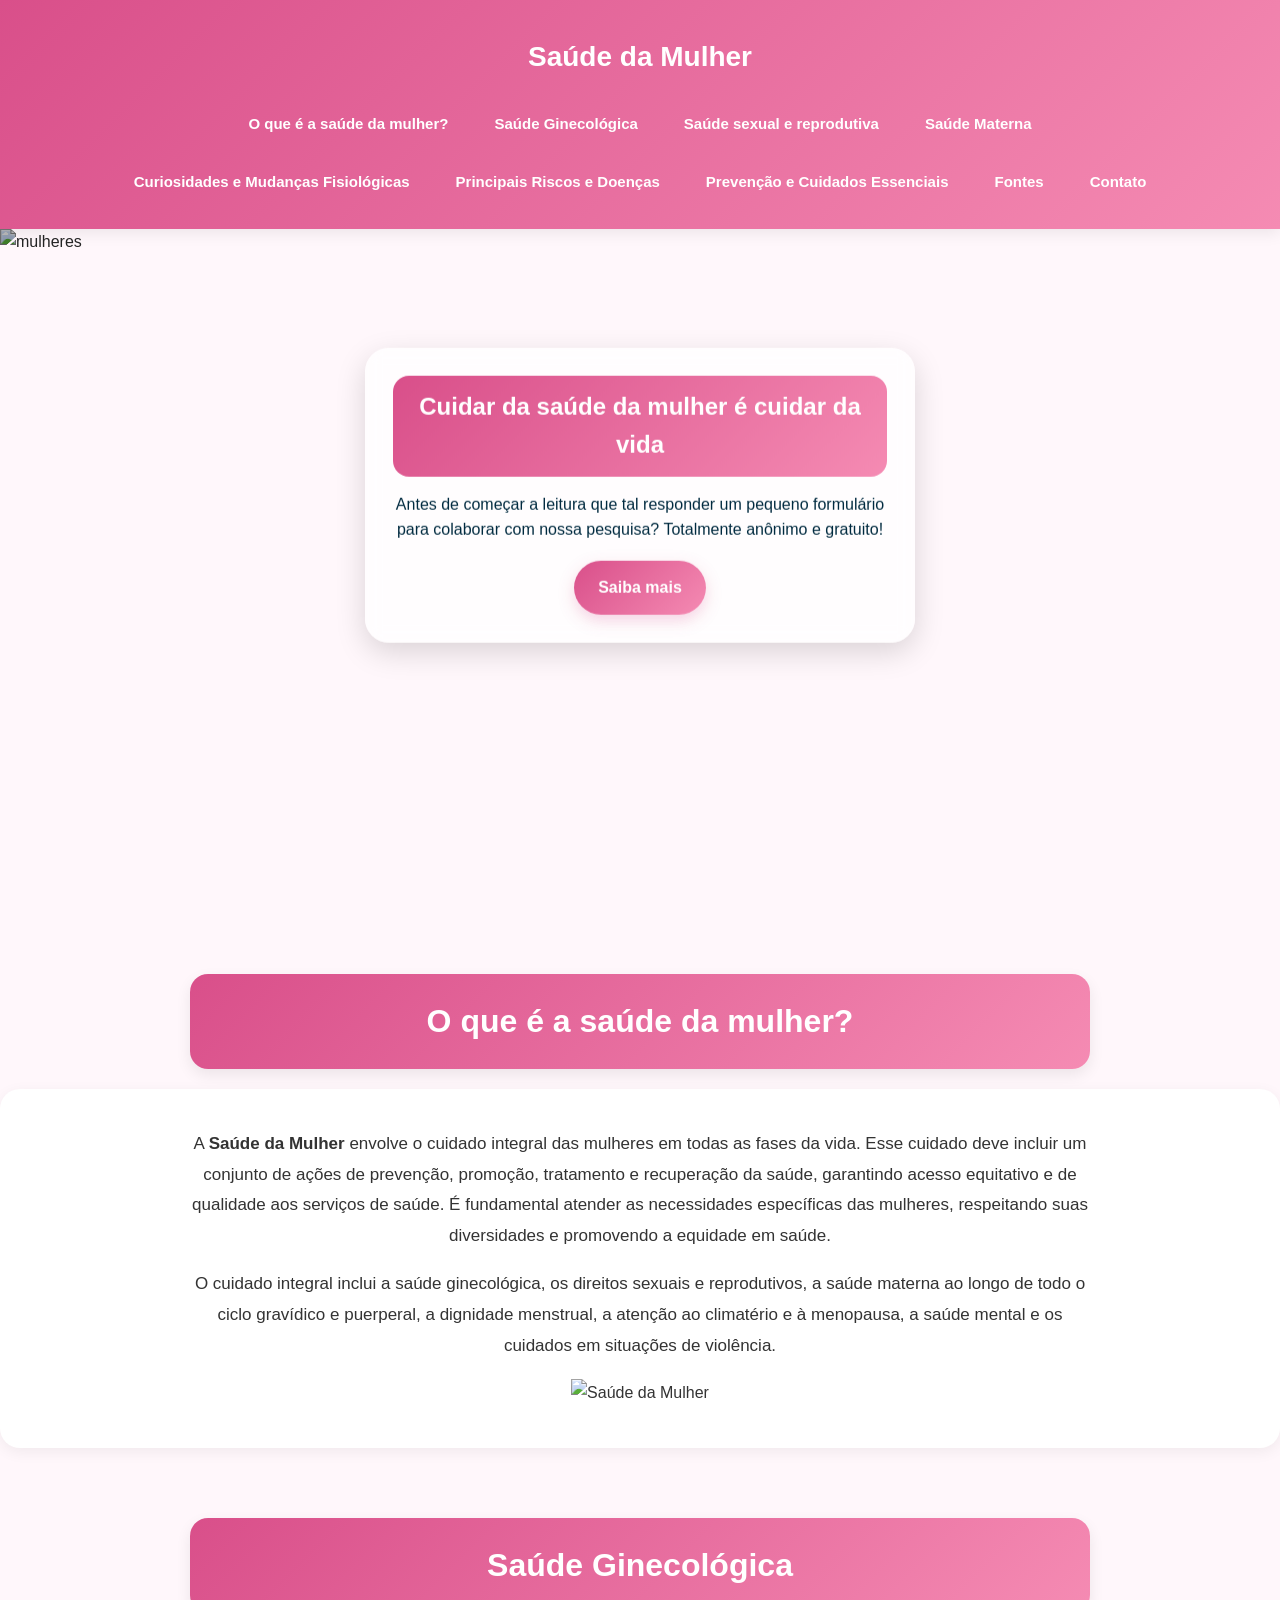
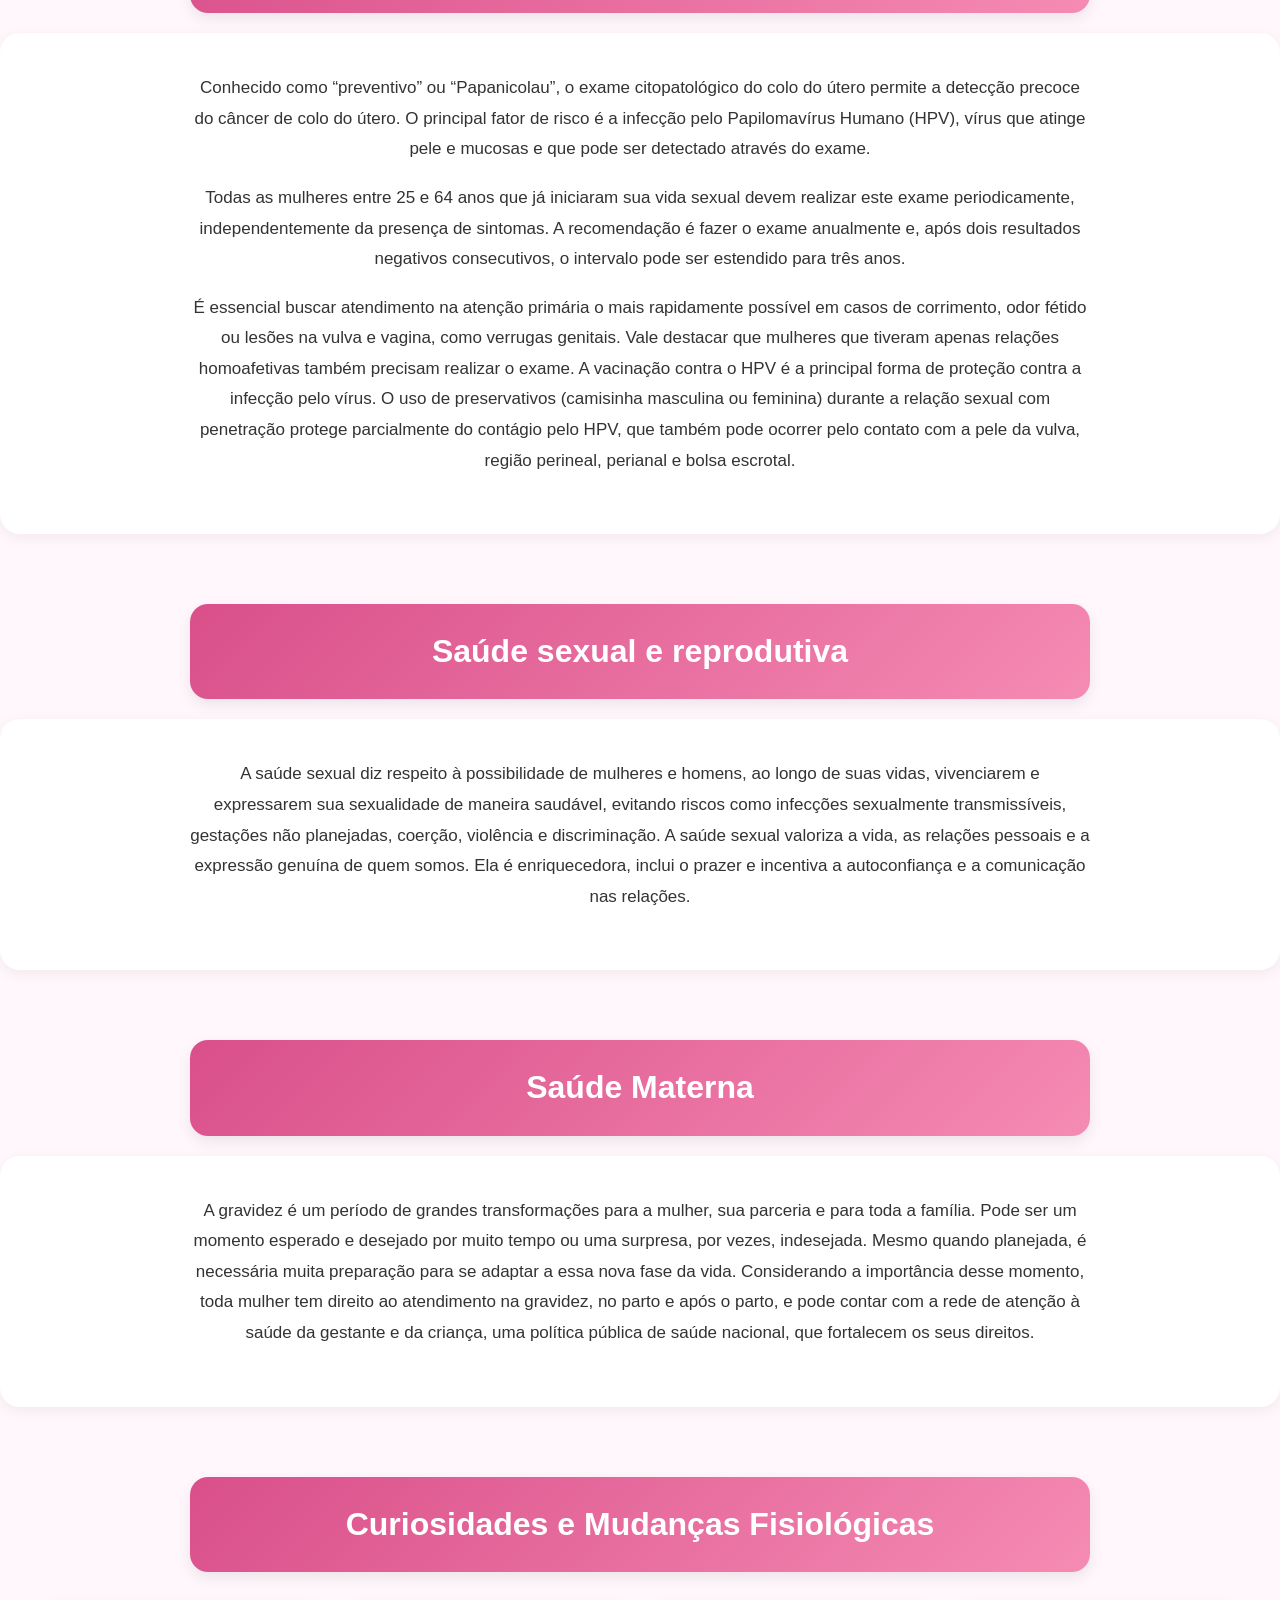
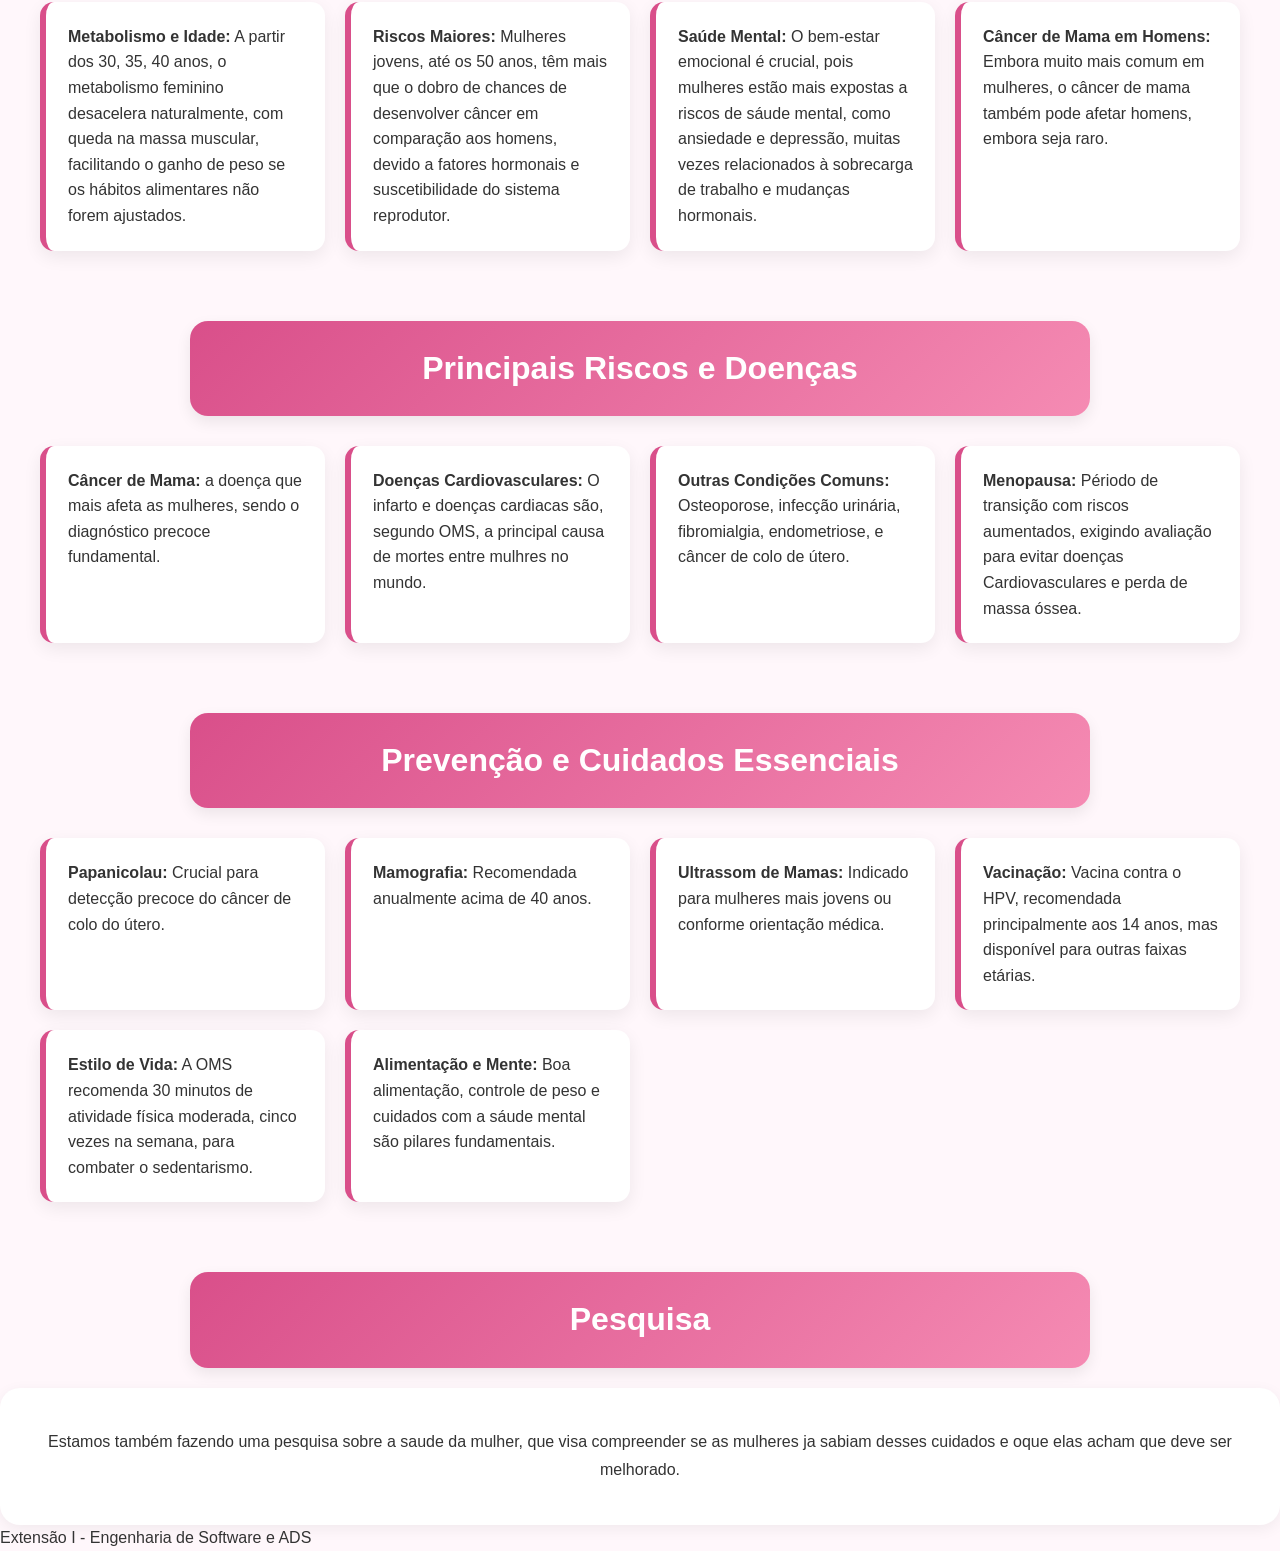
==== index.html @ 724e4d0d "Rodapé e Contatos Adicionado um rodapé para testes. Ajustado o Link correto para o github do Alisson" ====
<!DOCTYPE html>
<html>
<head>
    <meta charset="UTF-8">
    <meta name="viewport" content="width=device-width, initial-scale=1.0">
    <meta http-equiv="X_UA-Compatible" content="IE=edge">
    <meta name="keywords" content="saude da mulher, saude, site sobre saude da mulher, saude em geral">
    <meta name="description" content="Site sobre saúde da mulher">
    <link rel="stylesheet" href="styles.css">
    <title>Saúde da Mulher</title>
    
</head>
<body>
    <header>       
            <div class="container_menu_header">
                <h1>Saúde da Mulher</h1>

                <nav class="menu_header">
                    <a href="#isso">O que é a saúde da mulher?</a>
                    <a href="#saude_ginecologica">Saúde Ginecológica</a>
                    <a href="#saude_sexual">Saúde sexual e reprodutiva</a>
                    <a href="#saude_materna">Saúde Materna</a>
                    <a href="#curiosidades">Curiosidades e Mudanças Fisiológicas</a>
                    <a href="#riscos">Principais Riscos e Doenças</a>
                    <a href="#prevencao">Prevenção e Cuidados Essenciais</a>
                    <a href="https://www.gov.br/saude/pt-br/assuntos/saude-de-a-a-z/s/saude-da-mulher" target="_blank" >Fontes</a>
                    <a href="contatos_links/contatos.html" target="_blank" >Contato</a>
                </nav>
            </div>

    </header>
    <main>
        <section class="imagem_botao" id="inicio">
            <div class="container_imagem">
                    <img src="https://static.vecteezy.com/ti/vetor-gratis/p1/24180798-feliz-saudavel-mulheres-e-femea-oncologista-em-pe-posando-junto-sorridente-medico-com-pacientes-batida-cancer-cuidados-de-saude-conceito-ilustracao-vetor.jpg" alt="mulheres"></div>
                
            <div class="container_botao">
                <h2>Cuidar da saúde da mulher é cuidar da vida</h2>
                <p>Antes de começar a leitura que tal responder um pequeno formulário para colaborar com nossa pesquisa? Totalmente anônimo e gratuito!</p>
                <a href="https://forms.gle/W5iSoJ6fugMb9zCT7" class="btn">Saiba mais</a></div>            
        </section>

         <section id="isso">
            <h2 class="section-title">O que é a saúde da mulher?</h2>
            <div class="about">
                <p>A <strong>Saúde da Mulher</strong> envolve o cuidado integral das mulheres em todas as fases da vida. Esse cuidado deve incluir um conjunto de ações de prevenção, promoção, tratamento e recuperação da saúde, garantindo acesso equitativo e de qualidade aos serviços de saúde. É fundamental atender as necessidades específicas das mulheres, respeitando suas diversidades e promovendo a equidade em saúde.</p>
                <p>O cuidado integral inclui a saúde ginecológica, os direitos sexuais e reprodutivos, a saúde materna ao longo de todo o ciclo gravídico e puerperal, a dignidade menstrual, a atenção ao climatério e à menopausa, a saúde mental e os cuidados em situações de violência.</p>
                <img src="https://assets.melhorescola.com.br/20241203153042475.jpg" alt="Saúde da Mulher">
            </div>
        </section>

        <section id="saude_ginecologica">
            <h2 class="section-title">Saúde Ginecológica</h2>
            <div class="about">
                <p>Conhecido como “preventivo” ou “Papanicolau”, o exame citopatológico do colo do útero permite a detecção precoce do câncer de colo do útero. O principal fator de risco é a infecção pelo Papilomavírus Humano (HPV), vírus que atinge pele e mucosas e que pode ser detectado através do exame.</p>
                <p>Todas as mulheres entre 25 e 64 anos que já iniciaram sua vida sexual devem realizar este exame periodicamente, independentemente da presença de sintomas. A recomendação é fazer o exame anualmente e, após dois resultados negativos consecutivos, o intervalo pode ser estendido para três anos.</p>
                <p>É essencial buscar atendimento na atenção primária o mais rapidamente possível em casos de corrimento, odor fétido ou lesões na vulva e vagina, como verrugas genitais. Vale destacar que mulheres que tiveram apenas relações homoafetivas também precisam realizar o exame. A vacinação contra o HPV é a principal forma de proteção contra a infecção pelo vírus. O uso de preservativos (camisinha masculina ou feminina) durante a relação sexual com penetração protege parcialmente do contágio pelo HPV, que também pode ocorrer pelo contato com a pele da vulva, região perineal, perianal e bolsa escrotal.</p>
            </div>
        </section>
            
        <section id="saude_sexual">
            <h2 class="section-title">Saúde sexual e reprodutiva</h2>
            <div class="about">
                <p>A saúde sexual diz respeito à possibilidade de mulheres e homens, ao longo de suas vidas,
                vivenciarem e expressarem sua sexualidade de maneira saudável, evitando riscos como infecções sexualmente transmissíveis, gestações não planejadas, coerção, violência e discriminação.
                A saúde sexual valoriza a vida, as relações pessoais e a expressão genuína de quem somos. Ela é enriquecedora, inclui o prazer e incentiva a autoconfiança e a comunicação nas relações.</p>
            </div>
        </section>

        <section id="saude_materna">
            <h2 class="section-title">Saúde Materna</h2>
            <div class="about">
                <p>A gravidez é um período de grandes transformações para a mulher, sua parceria e para toda a família. Pode ser um momento esperado e desejado por muito tempo ou uma surpresa,
                por vezes, indesejada. Mesmo quando planejada, é necessária muita preparação para se adaptar a essa nova fase da vida.
                Considerando a importância desse momento, toda mulher tem direito ao atendimento na gravidez, no parto e após o parto, e pode contar com a rede de atenção à saúde da gestante e da criança,
                uma política pública de saúde nacional, que fortalecem os seus direitos.</p>
            </div>
        </section>

        <section id="curiosidades">
            <h2 class="section-title">Curiosidades e Mudanças Fisiológicas</h2>
            <div class="tips-list">
                <div class="tip"><strong>Metabolismo e Idade:</strong> A partir dos 30, 35, 40 anos, o metabolismo feminino desacelera naturalmente, com queda na massa muscular, facilitando o ganho de peso se os hábitos alimentares não forem ajustados.</div>
                <div class="tip"><strong>Riscos Maiores:</strong> Mulheres jovens, até os 50 anos, têm mais que o dobro de chances de desenvolver câncer em comparação aos homens, devido a fatores hormonais e suscetibilidade do sistema reprodutor.</div>
                <div class="tip"><strong>Saúde Mental:</strong> O bem-estar emocional é crucial, pois mulheres estão mais expostas a riscos de sáude mental, como ansiedade e depressão, muitas vezes relacionados à sobrecarga de trabalho e mudanças hormonais.</div>
                <div class="tip"><strong>Câncer de Mama em Homens:</strong> Embora muito mais comum em mulheres, o câncer de mama também pode afetar homens, embora seja raro.</div>
            </div>
        </section>

        <section id="riscos">
            <h2 class="section-title">Principais Riscos e Doenças</h2>
            <div class="tips-list">
                <div class="tip"><strong>Câncer de Mama:</strong> a doença que mais afeta as mulheres, sendo o diagnóstico precoce fundamental.</div>
                <div class="tip"><strong>Doenças Cardiovasculares:</strong> O infarto e doenças cardiacas são, segundo  OMS, a principal causa de mortes entre mulhres no mundo.</div>
                <div class="tip"><strong>Outras Condições Comuns:</strong> Osteoporose, infecção urinária, fibromialgia, endometriose, e câncer de colo de útero.</div>
                <div class="tip"><strong>Menopausa:</strong> Périodo de transição com riscos aumentados, exigindo avaliação para evitar doenças Cardiovasculares e perda de massa óssea.</div>
            </div>
        </section>
        
            <section id="prevencao">
            <h2 class="section-title">Prevenção e Cuidados Essenciais</h2>
            <div class="tips-list">
                <div class="tip"><strong>Papanicolau:</strong> Crucial para detecção precoce do câncer de colo do útero.</div>
                <div class="tip"><strong>Mamografia:</strong> Recomendada anualmente acima de 40 anos.</div>
                <div class="tip"><strong>Ultrassom de Mamas:</strong> Indicado para mulheres mais jovens ou conforme orientação médica.</div>
                <div class="tip"><strong>Vacinação:</strong> Vacina contra o HPV, recomendada principalmente aos 14 anos, mas disponível para outras faixas etárias.</div>
                <div class="tip"><strong>Estilo de Vida:</strong> A OMS recomenda 30 minutos de atividade física moderada, cinco vezes na semana, para combater o sedentarismo.</div>
                <div class="tip"><strong>Alimentação e Mente:</strong> Boa alimentação, controle de peso e cuidados com a sáude mental são pilares fundamentais.</div>
            </div>
        </section>

        <section id="pesquisa">
            <h2 class="section-title">Pesquisa</h2>
            <div class="about">
                Estamos também fazendo uma pesquisa sobre a saude da mulher, que visa compreender se as mulheres ja sabiam desses cuidados e oque elas acham que deve ser melhorado. 
                
            </div>
        </section>
    
    </main>

    <footer>
        Extensão I - Engenharia de Software e ADS
    </footer>
</body>
</html>
---- styles.css ----
*{
  margin: 0;
  padding: 0;
  box-sizing: border-box;
}

body{
  font-family: Arial, Helvetica, sans-serif;
  background: #fff7fb;
  color: #333;
  line-height: 1.6;
}

.container_menu_header{
  background: linear-gradient(135deg, #d94f8a, #f58bb3);
  display: flex;
  flex-direction: column;
  align-items: center;
  justify-content: center;
  padding: 25px 20px;
  box-shadow: 0 4px 15px rgba(0,0,0,0.08);
  position: sticky;
  top: 0;
  z-index: 1000;
}

h1{
  color: white;
  font-size: 32px;
  text-align: center;
  margin-bottom: 12px;
}

.menu_header{
  display: flex;
  flex-wrap: wrap;
  justify-content: center;
  gap: 14px;
  max-width: 1100px;
}

.menu_header a{
  text-decoration: none;
  color: white;
  font-size: 15px;
  font-weight: bold;
  padding: 10px 16px;
  border-radius: 25px;
  transition: 0.3s ease;
}

.menu_header a:hover{
  background: rgba(255,255,255,0.18);
  transform: translateY(-2px);
}

.container_imagem{
  position: relative;
  overflow: hidden;
}

.container_imagem img{
  width: 100%;
  height: 75vh;
  object-fit: cover;
  display: block;
  filter: brightness(0.72);
}

.container_botao{
  position: absolute;
  top: 55%;
  left: 50%;
  transform: translate(-50%, -50%);
  text-align: center;
  background: rgba(255, 255, 255, 0.78);
  backdrop-filter: blur(8px);
  color: #002a3f;
  padding: 28px;
  border-radius: 24px;
  width: 85%;
  max-width: 550px;
  box-shadow: 0 10px 30px rgba(0,0,0,0.15);
}


.container_botao h2{
  background: linear-gradient(135deg, #d94f8a, #f58bb3);
  color: white;
  border-radius: 16px;
  padding: 12px;
  margin-bottom: 15px;
  font-size: 24px;
}

.container_botao p{
  font-size: 16px;
  line-height: 1.6;
}

.btn{
  display: inline-block;
  padding: 14px 24px;
  background: linear-gradient(135deg, #d94f8a, #f58bb3);
  color: white;
  text-decoration: none;
  font-weight: bold;
  border-radius: 30px;
  margin-top: 18px;
  transition: 0.3s ease;
  box-shadow: 0 6px 16px rgba(217, 79, 138, 0.25);
}

.btn:hover{
  transform: translateY(-3px) scale(1.03);
}

.section-title{
  background: linear-gradient(135deg, #d94f8a, #f58bb3);
  color: white;
  text-align: center;
  font-size: 2rem;
  padding: 22px;
  margin: 70px auto 0;
  border-radius: 18px;
  max-width: 900px;
  box-shadow: 0 6px 15px rgba(0,0,0,0.08);
}

.about{
  background-color: white;
  padding: 40px 25px;
  border-radius: 20px;
  text-align: center;
  margin-top: 20px;
  box-shadow: 0 4px 15px rgba(0,0,0,0.06);
  line-height: 1.8;
}

.about p{
  max-width: 900px;
  margin: 0 auto 18px;
  font-size: 17px;
}



.tips-list{
  display: grid;
  grid-template-columns: repeat(auto-fit, minmax(260px, 1fr));
  gap: 20px;
  max-width: 1200px;
  margin: 30px auto 0;
}

.tip{
  background-color: white;
  padding: 22px;
  border-left: 6px solid #d94f8a;
  border-radius: 14px;
  box-shadow: 0 6px 18px rgba(0, 0, 0, 0.07);
  transition: 0.3s ease;
}

.tip:hover{
  transform: translateY(-4px);
}


h1{
  color: white;
  font-size: 28px;
  padding: 10px;
  margin-top: 0;
  text-align: center;
}



@media (max-width: 768px){
  h1{
    font-size: 24px;
  }

  .container_menu_header{
    height: 38vh;
  }

  .menu_header{
    gap: 8px;
  }

  .menu_header a{
    font-size: 13px;
    padding: 8px 12px;
  }

  .container_imagem img{
    height: 60vh;
  }

  .container_botao{
    width: 92%;
    padding: 18px;
    top: 56%;
  }

  .container_botao h2{
    font-size: 18px;
  }

  .container_botao p{
    font-size: 14px;
  }

  .btn{
    font-size: 14px;
    padding: 12px 18px;
  }

  .section-title{
    font-size: 1.4rem;
    padding: 16px;
    margin-top: 50px;
  }

  .about{
    padding: 25px 15px;
  }

  .about p{
    font-size: 15px;
  }

}
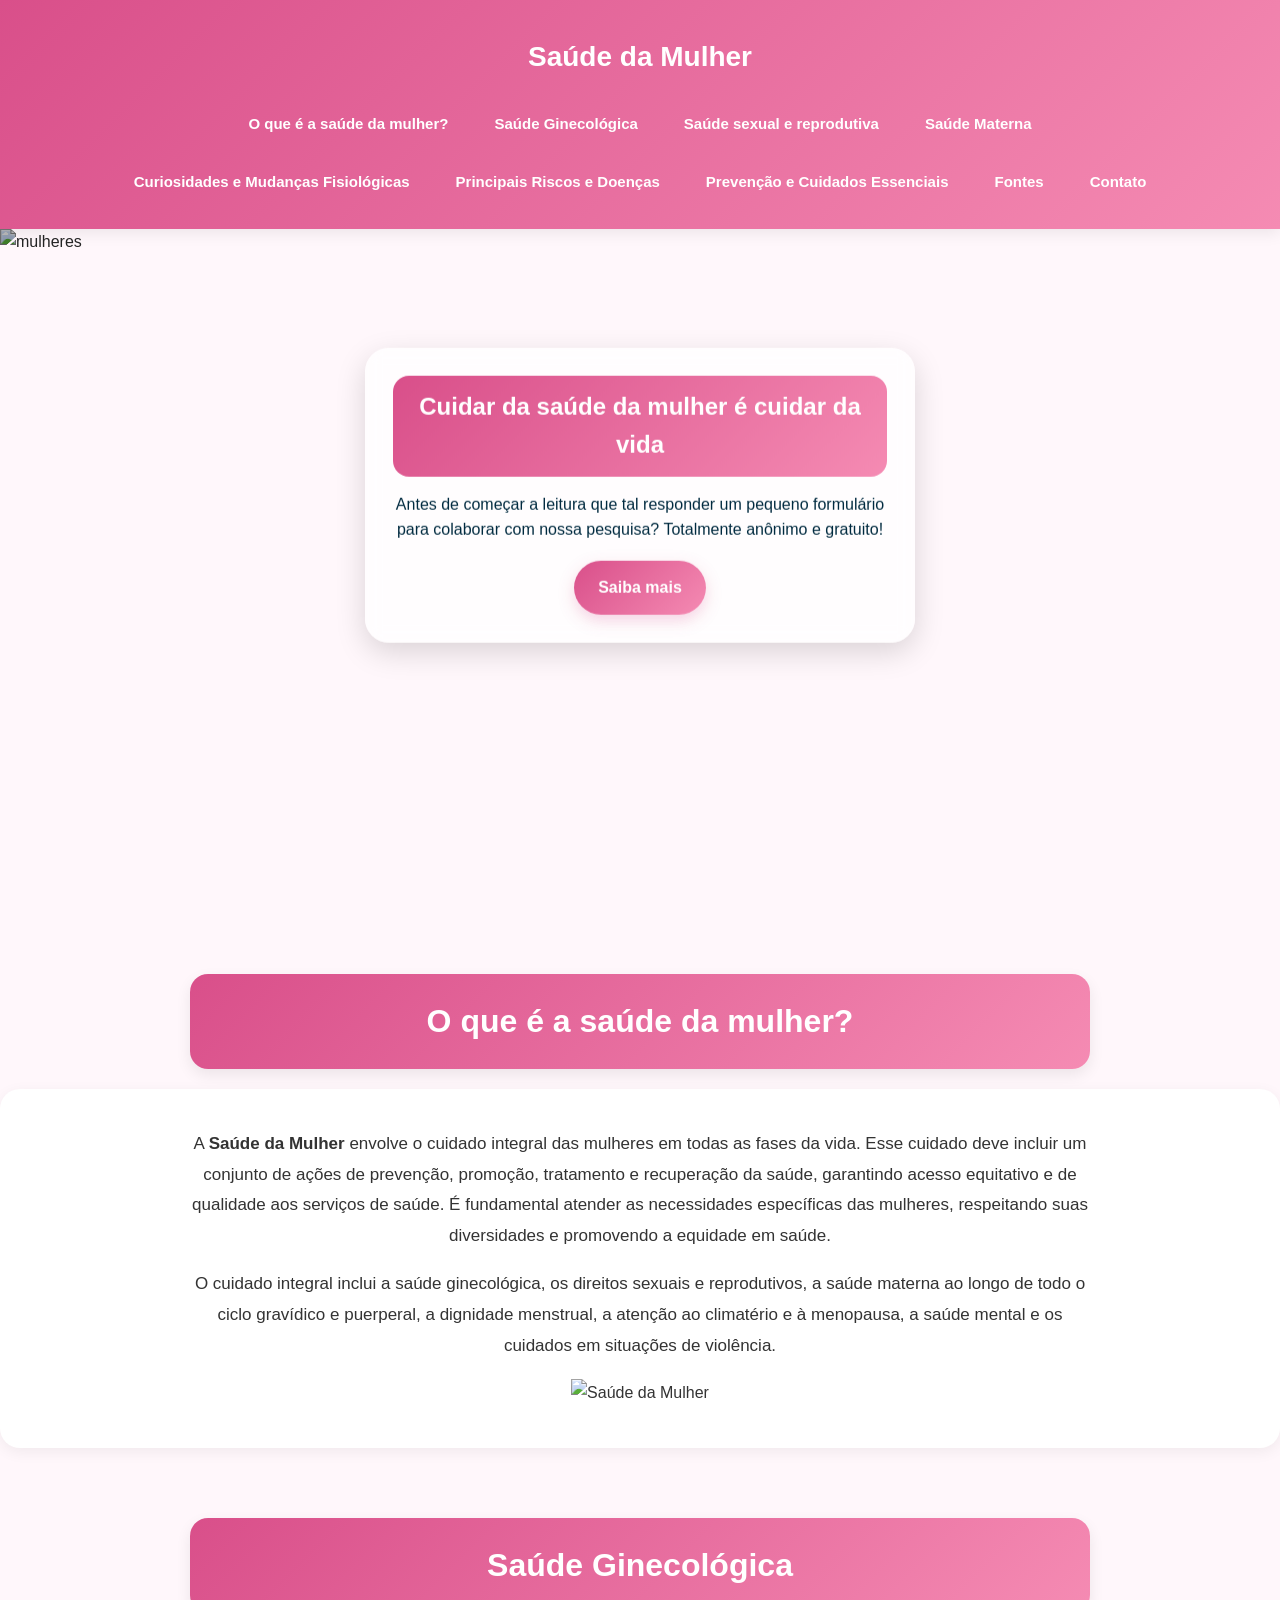
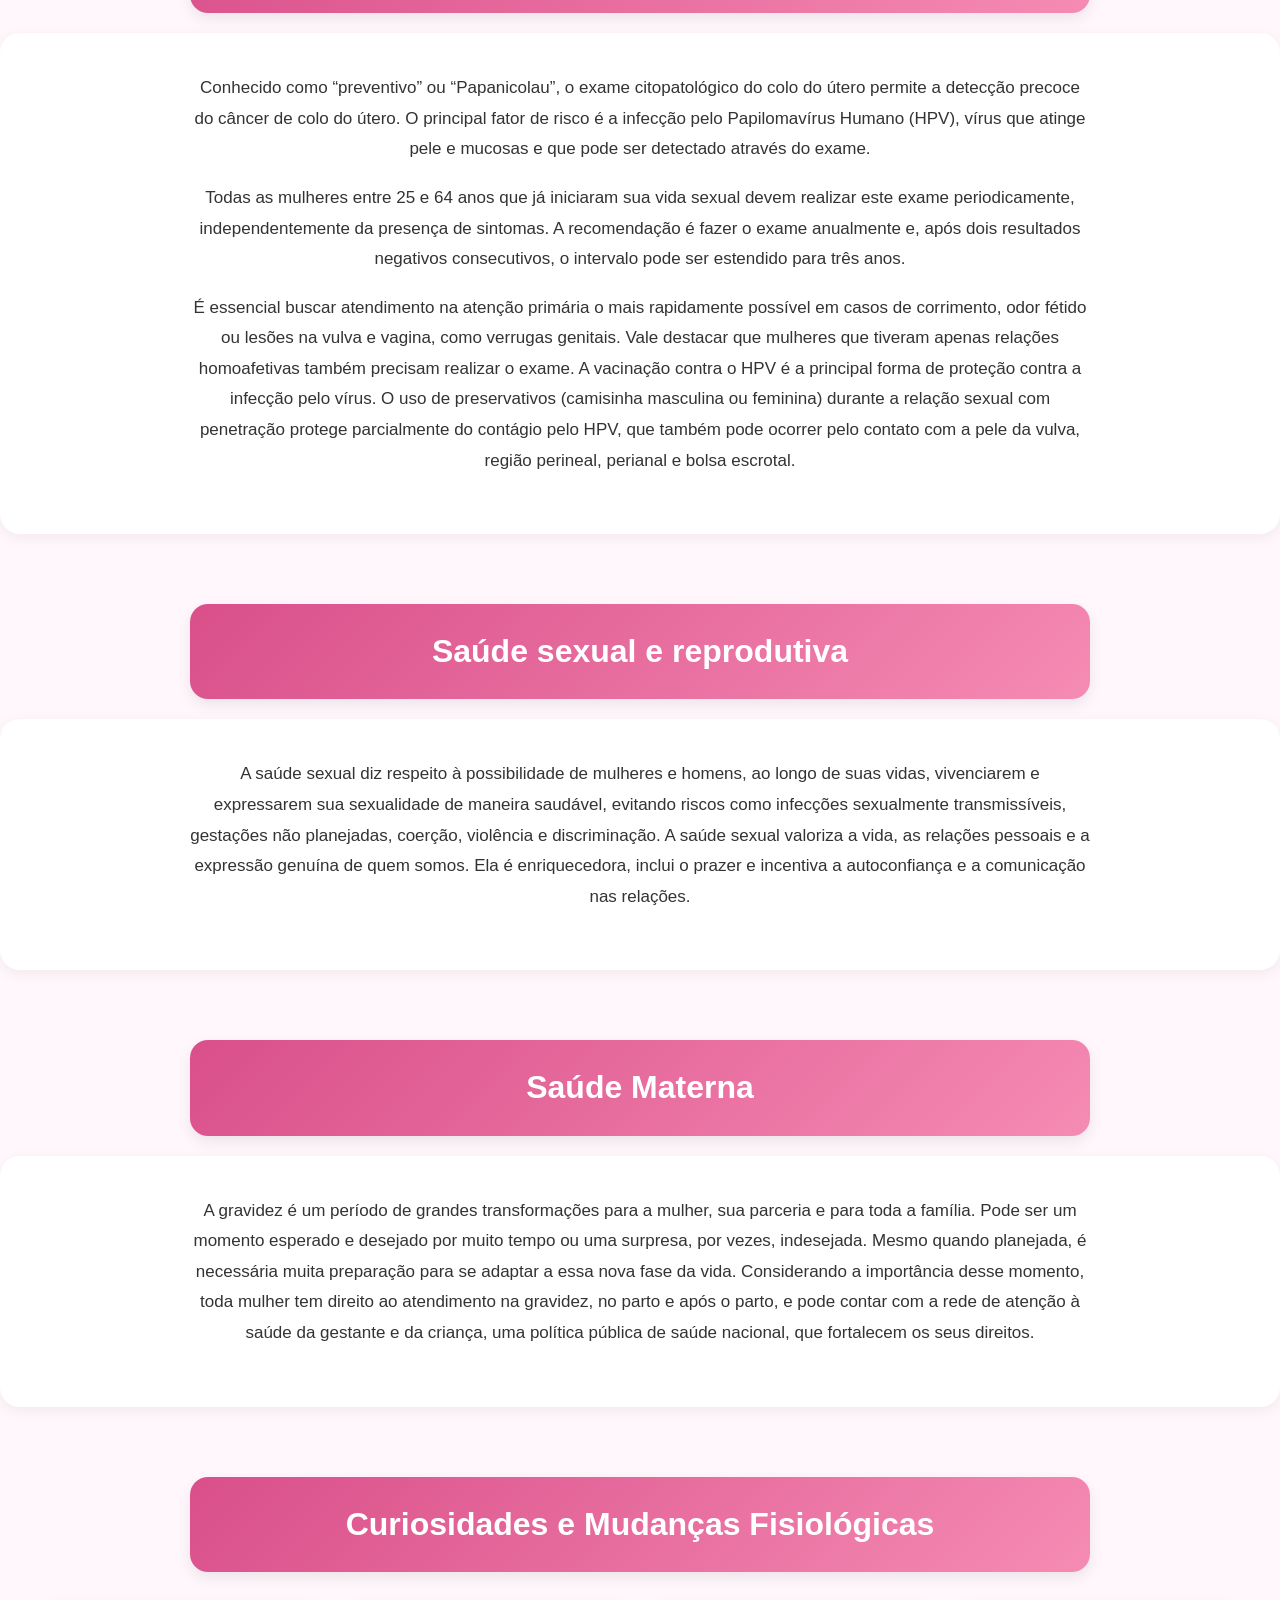
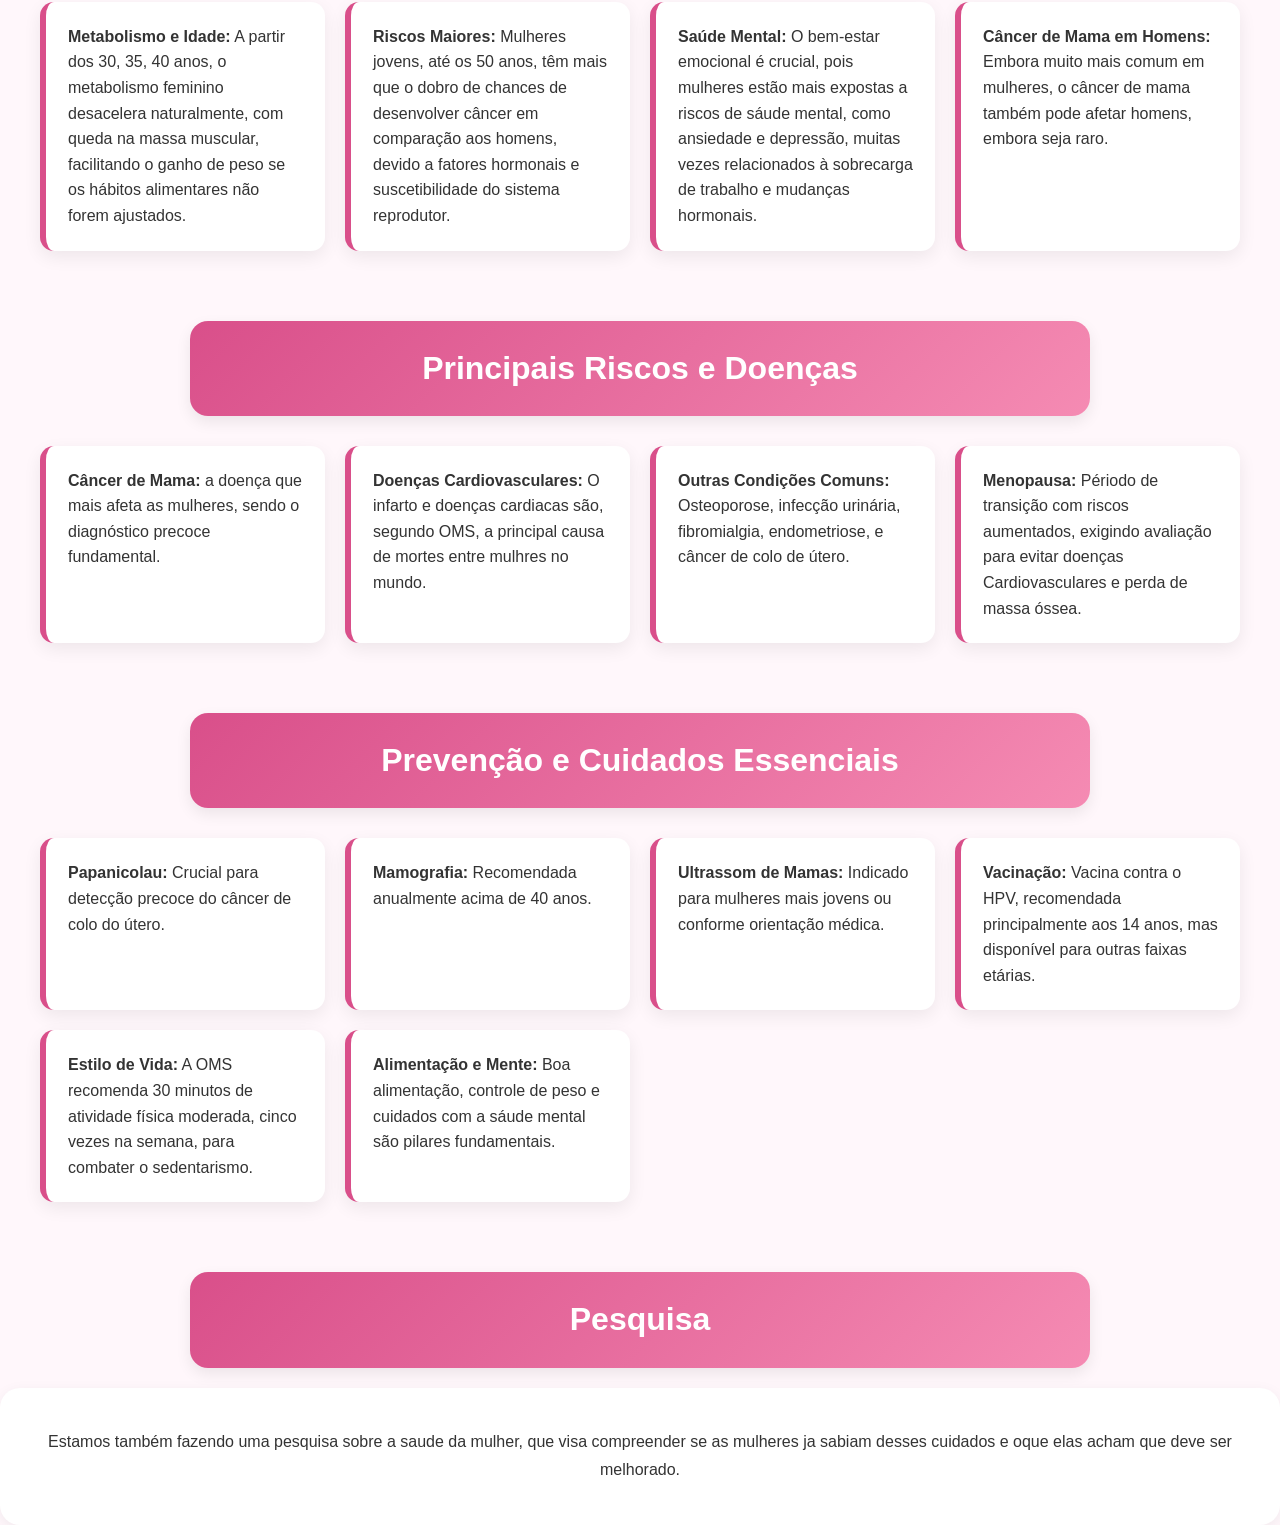
==== commit 48ec245a: "Merge branch 'feature-1.1.1.1' of https://github.com/guilherme100608-arch/Site-saude-da-mulher into " ====
--- a/index.html
+++ b/index.html
@@ -96,7 +96,7 @@
                 <div class="tip"><strong>Menopausa:</strong> Périodo de transição com riscos aumentados, exigindo avaliação para evitar doenças Cardiovasculares e perda de massa óssea.</div>
             </div>
         </section>
-        
+
             <section id="prevencao">
             <h2 class="section-title">Prevenção e Cuidados Essenciais</h2>
             <div class="tips-list">
@@ -120,7 +120,7 @@
     </main>
 
     <footer>
-        Extensão I - Engenharia de Software e ADS
+
     </footer>
 </body>
 </html>
--- a/styles.css
+++ b/styles.css
@@ -183,7 +183,8 @@
   }
 
   .container_menu_header{
-    height: 38vh;
+    padding: 20px 12px;
+    height: auto;
   }
 
   .menu_header{
@@ -194,7 +195,6 @@
     font-size: 13px;
     padding: 8px 12px;
   }
-
   .container_imagem img{
     height: 60vh;
   }
@@ -202,7 +202,7 @@
   .container_botao{
     width: 92%;
     padding: 18px;
-    top: 56%;
+    top: 60%;
   }
 
   .container_botao h2{
@@ -232,6 +232,9 @@
     font-size: 15px;
   }
 
-}
-
-
+  .about img{
+    height: 28vh;
+  }
+}
+
+
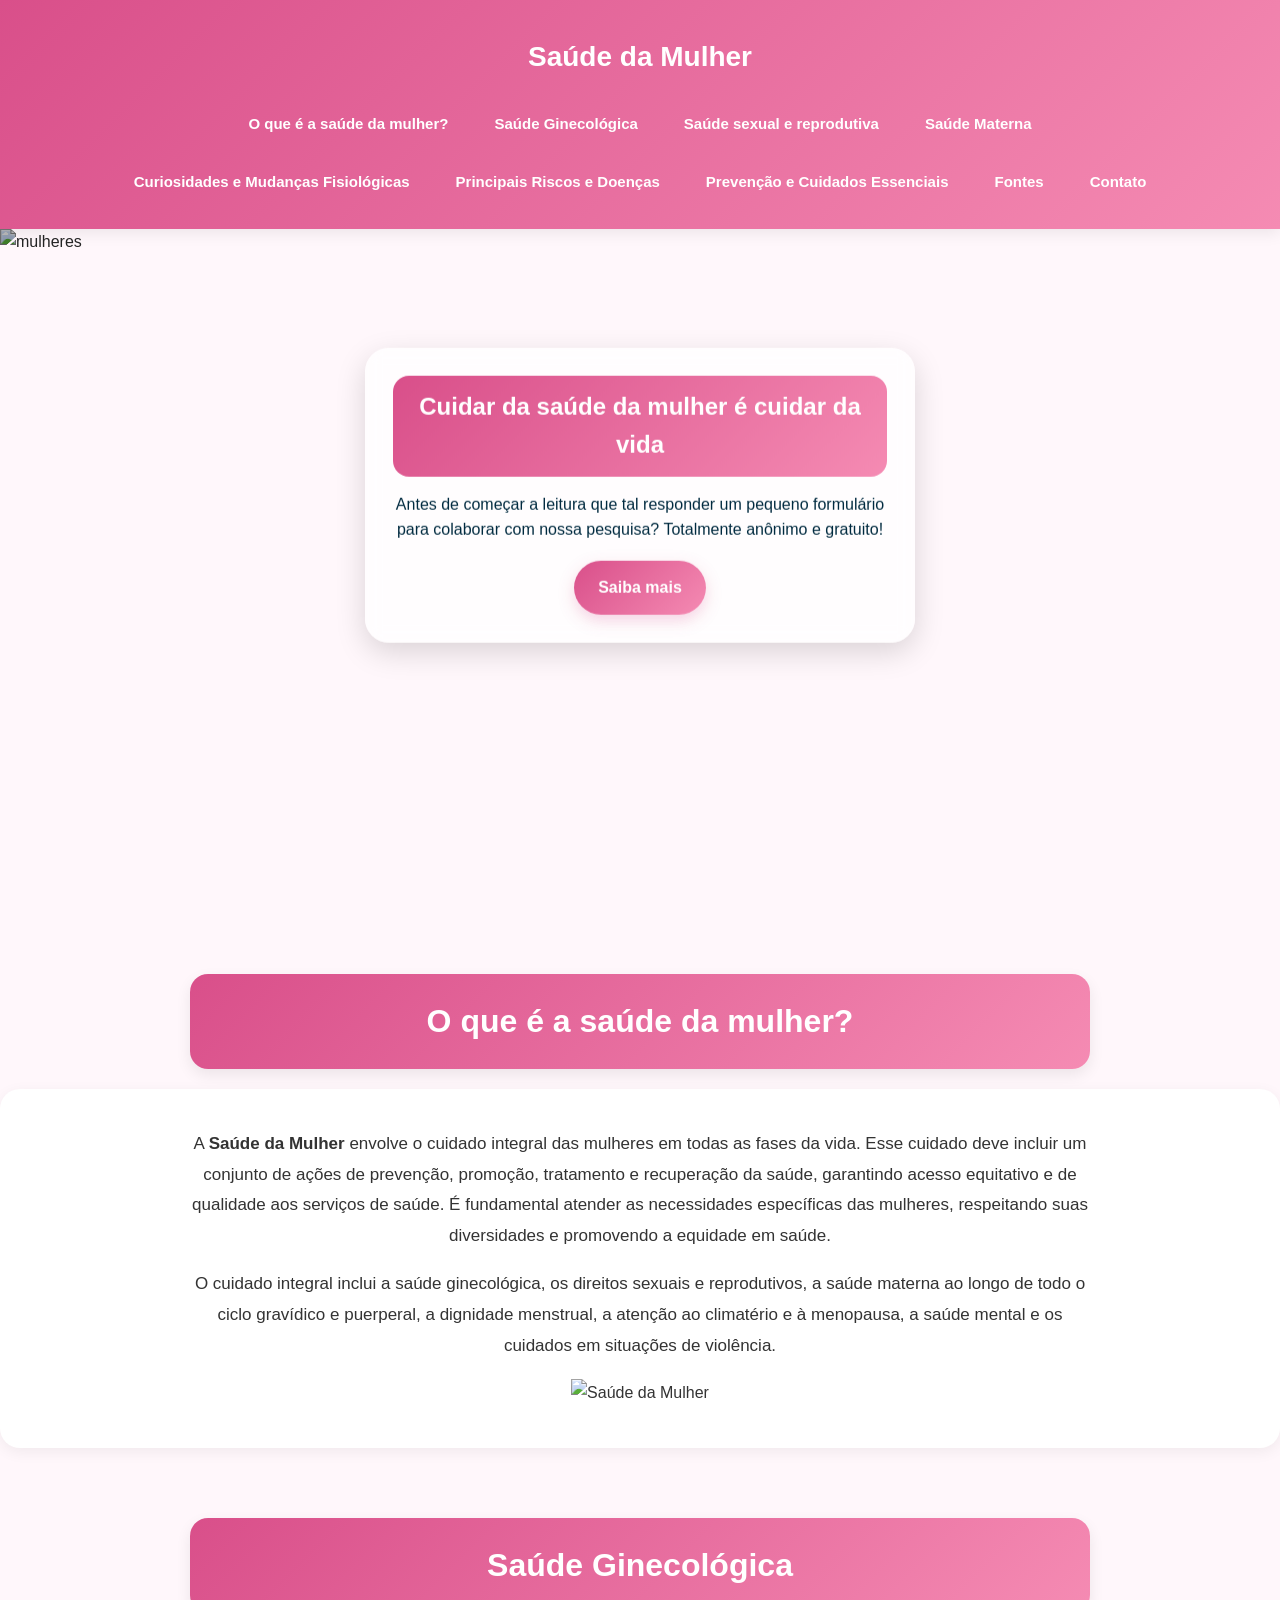
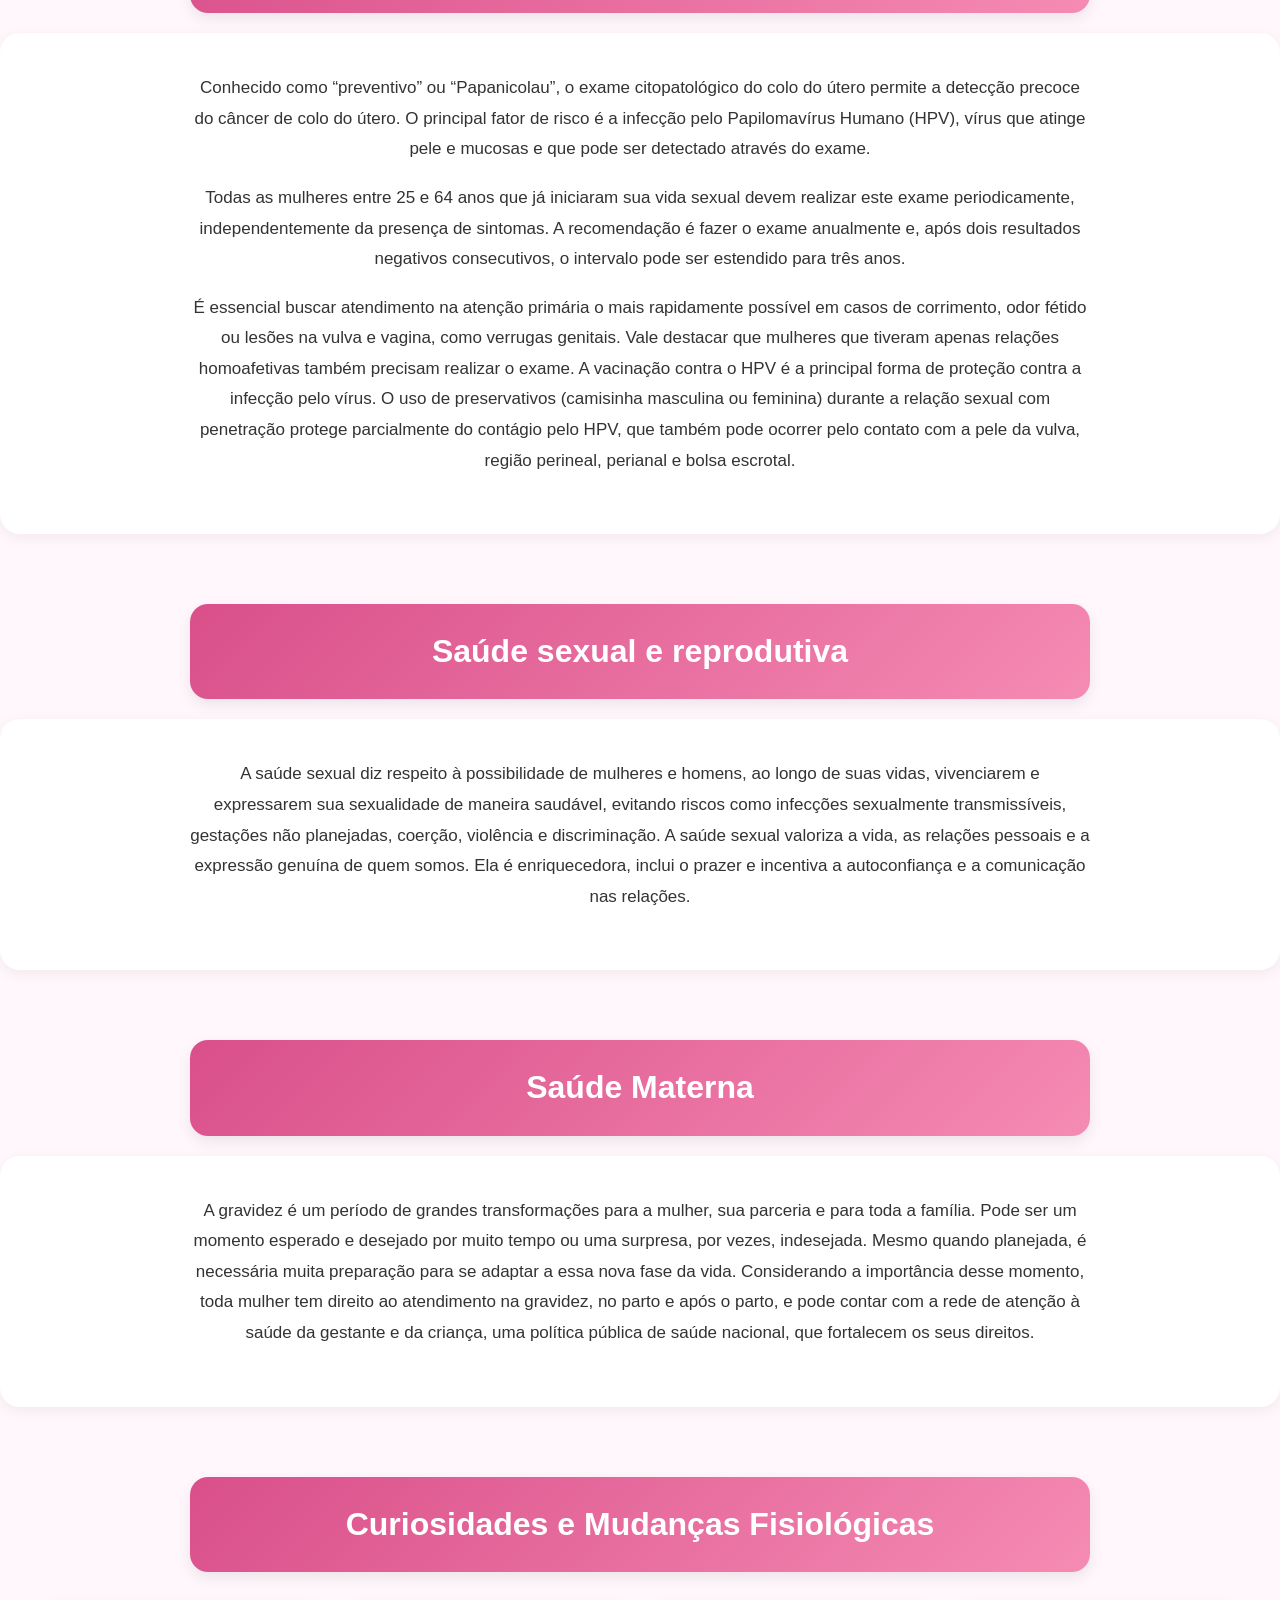
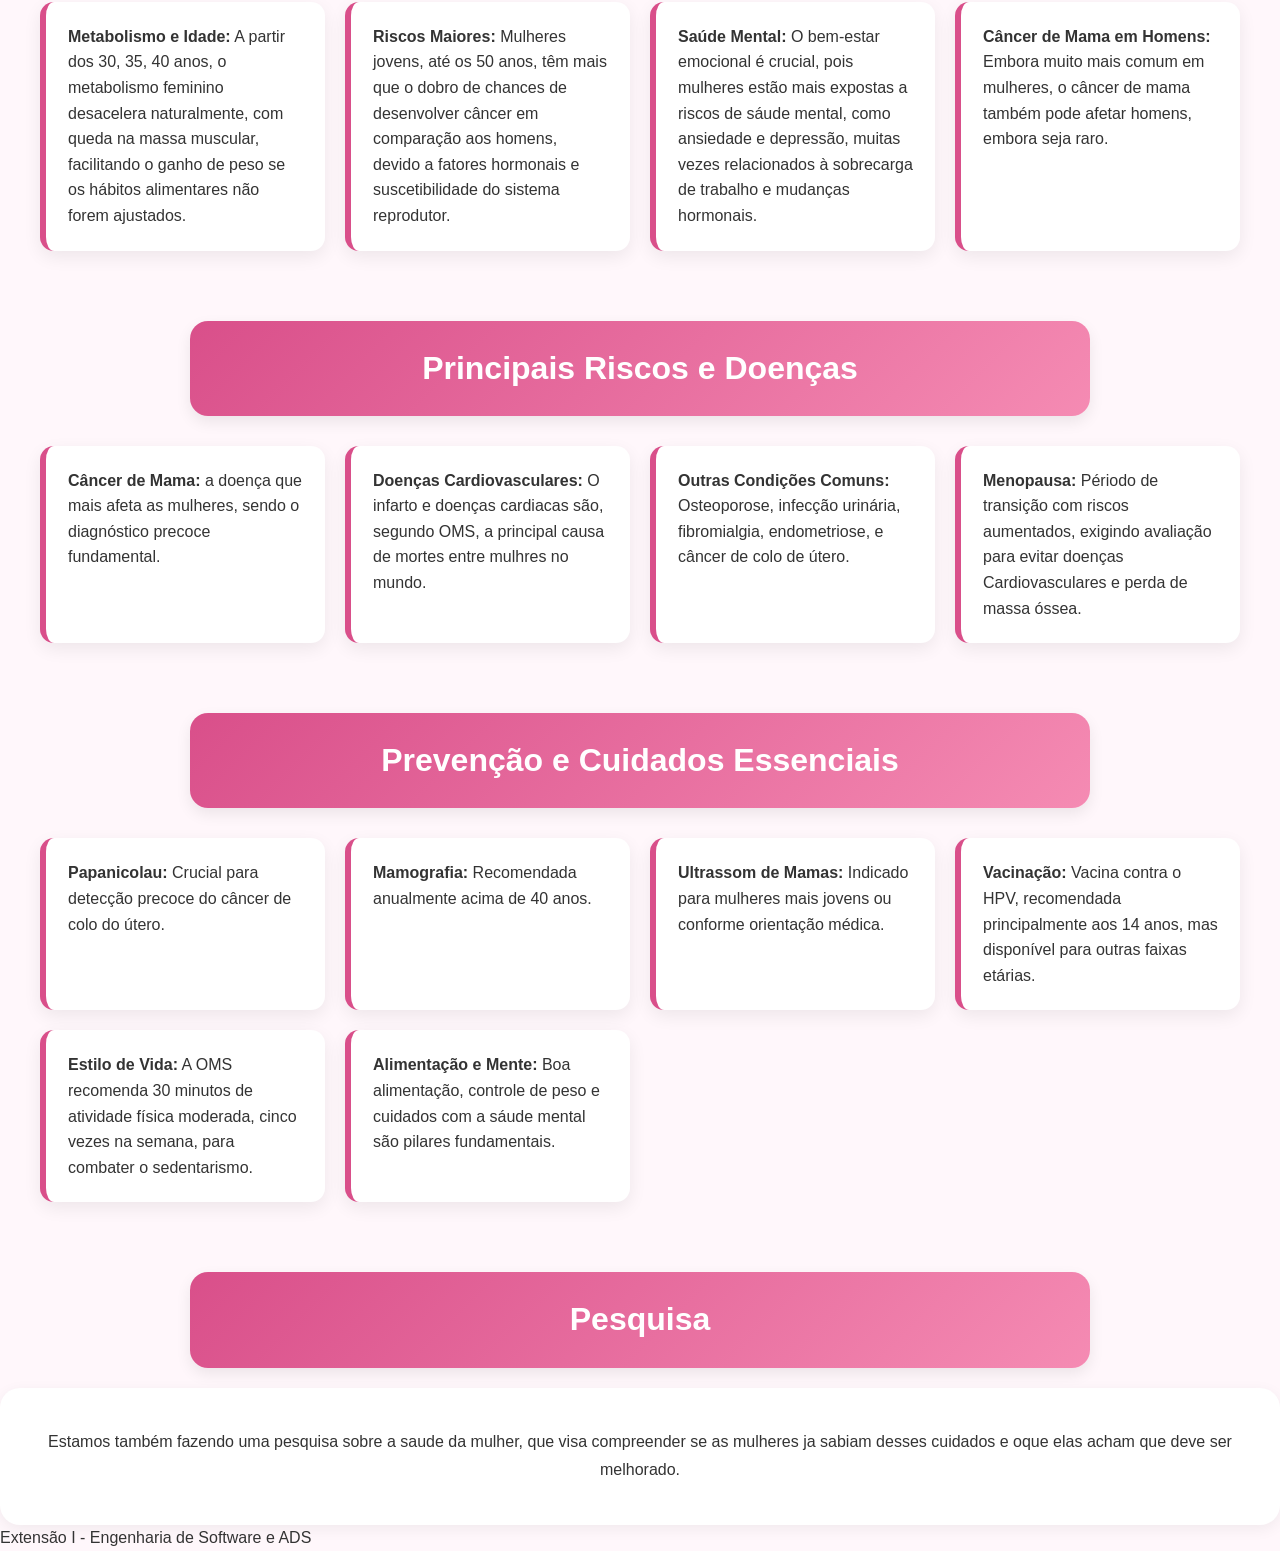
==== commit 94c7c412: "Adicionado ícone ao site Adicionado um ícone, alteração feita em index.html em head" ====
--- a/index.html
+++ b/index.html
@@ -7,6 +7,7 @@
     <meta name="keywords" content="saude da mulher, saude, site sobre saude da mulher, saude em geral">
     <meta name="description" content="Site sobre saúde da mulher">
     <link rel="stylesheet" href="styles.css">
+    <link rel="icon" type="image/x-icon" href="img/icon-mulher.ico">
     <title>Saúde da Mulher</title>
     
 </head>
@@ -96,7 +97,7 @@
                 <div class="tip"><strong>Menopausa:</strong> Périodo de transição com riscos aumentados, exigindo avaliação para evitar doenças Cardiovasculares e perda de massa óssea.</div>
             </div>
         </section>
-
+        
             <section id="prevencao">
             <h2 class="section-title">Prevenção e Cuidados Essenciais</h2>
             <div class="tips-list">
@@ -120,7 +121,7 @@
     </main>
 
     <footer>
-
+        Extensão I - Engenharia de Software e ADS
     </footer>
 </body>
 </html>
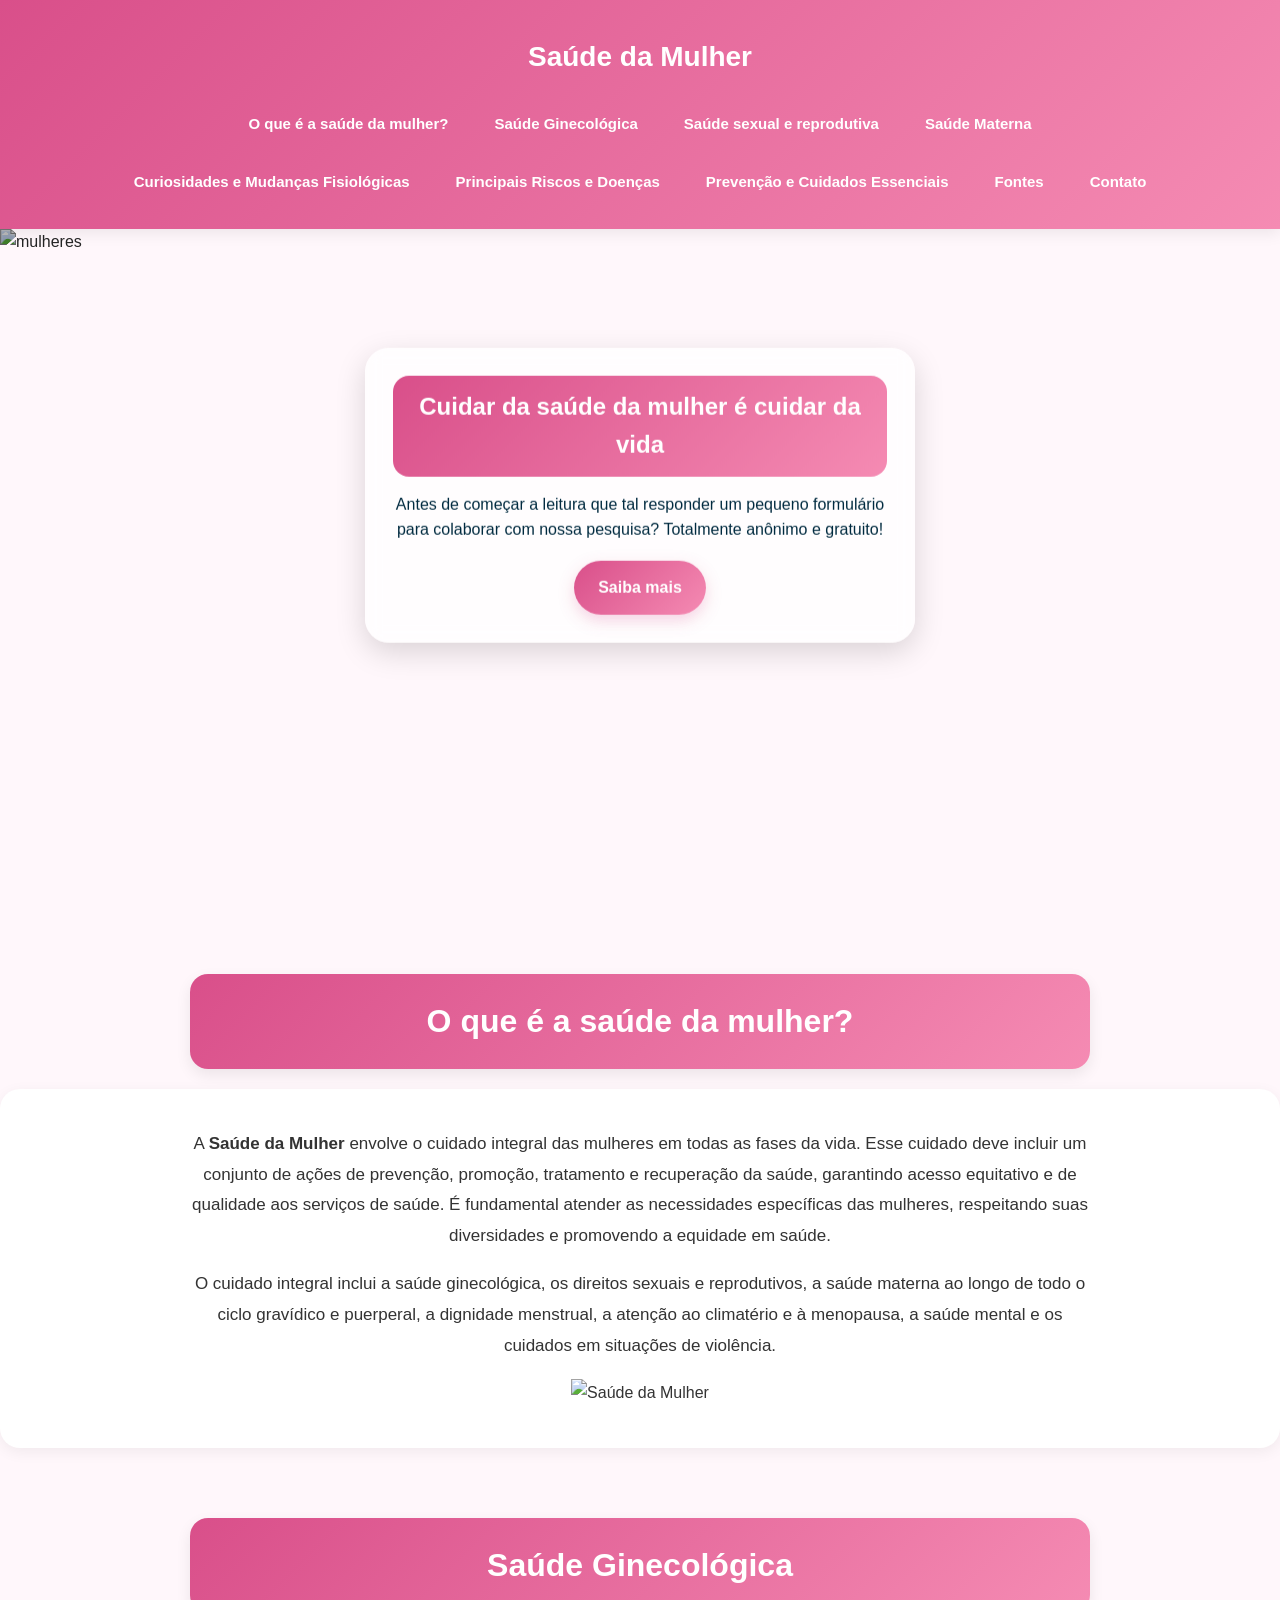
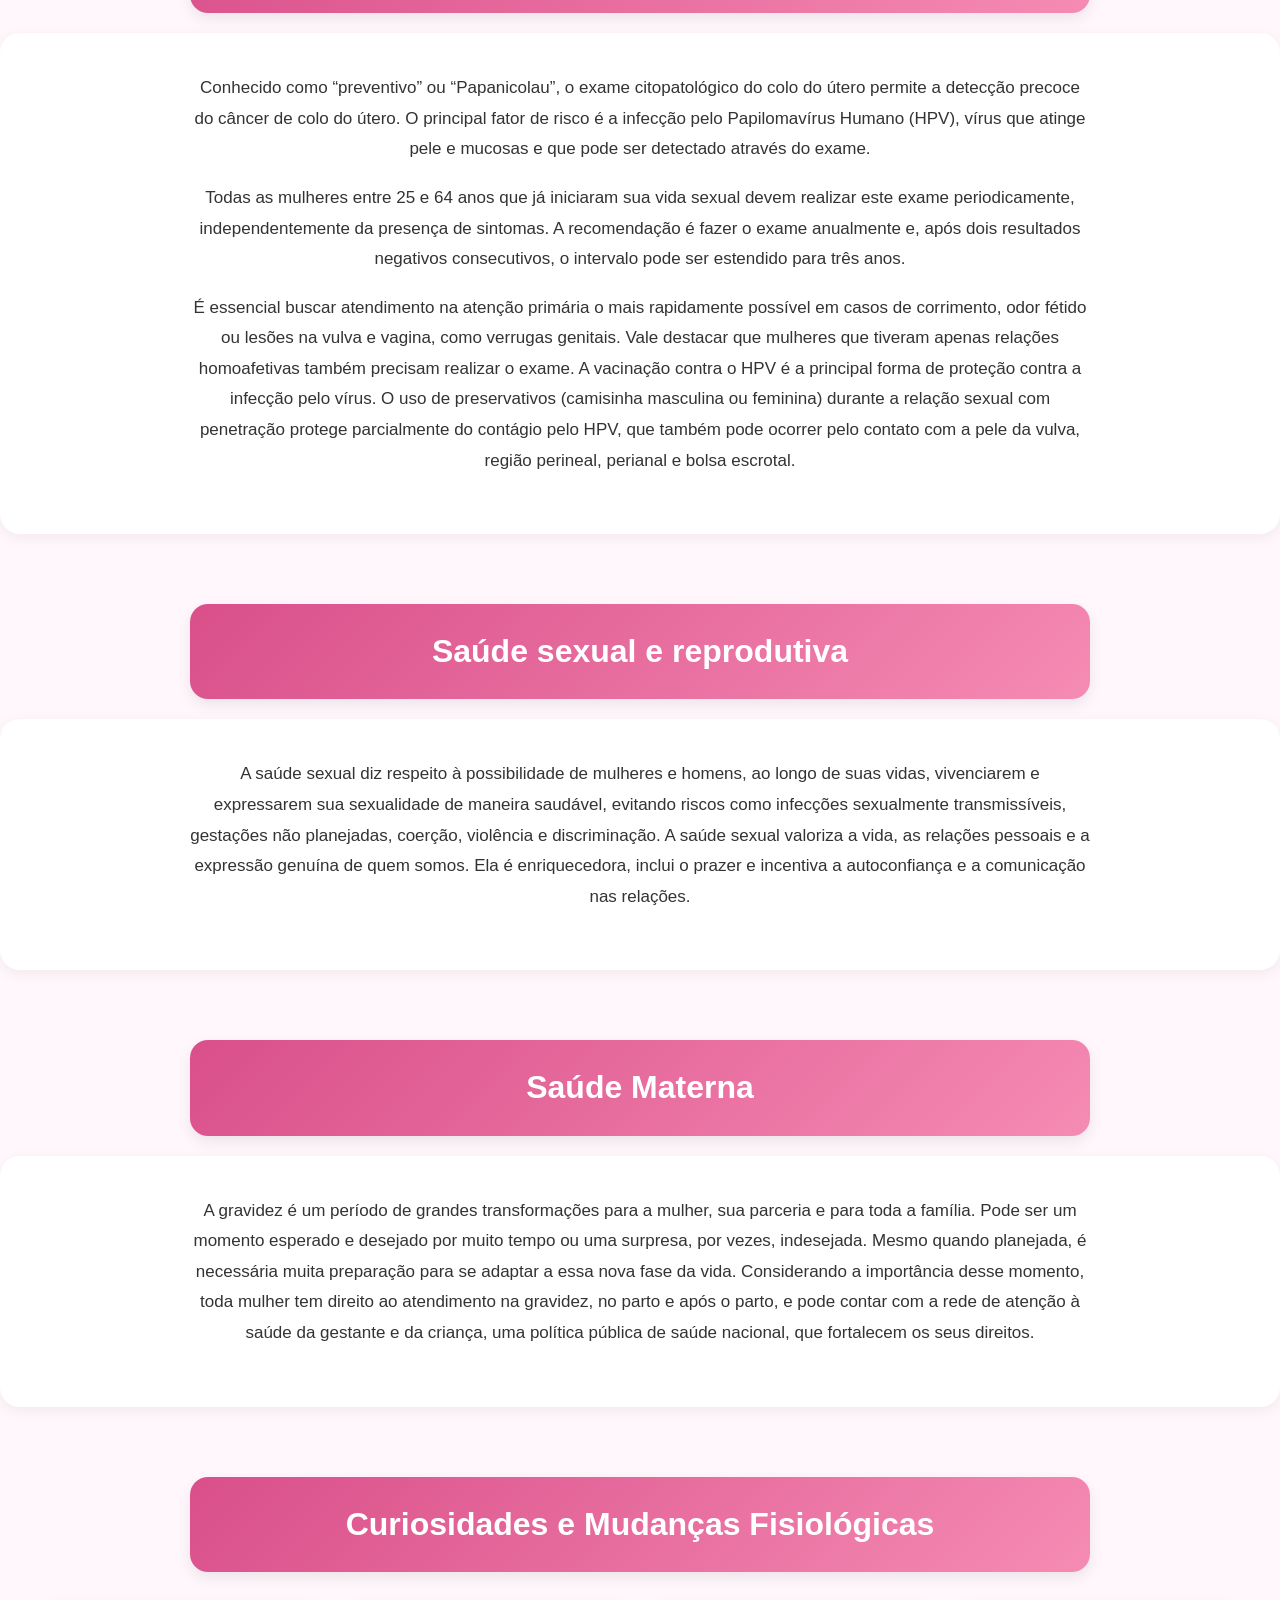
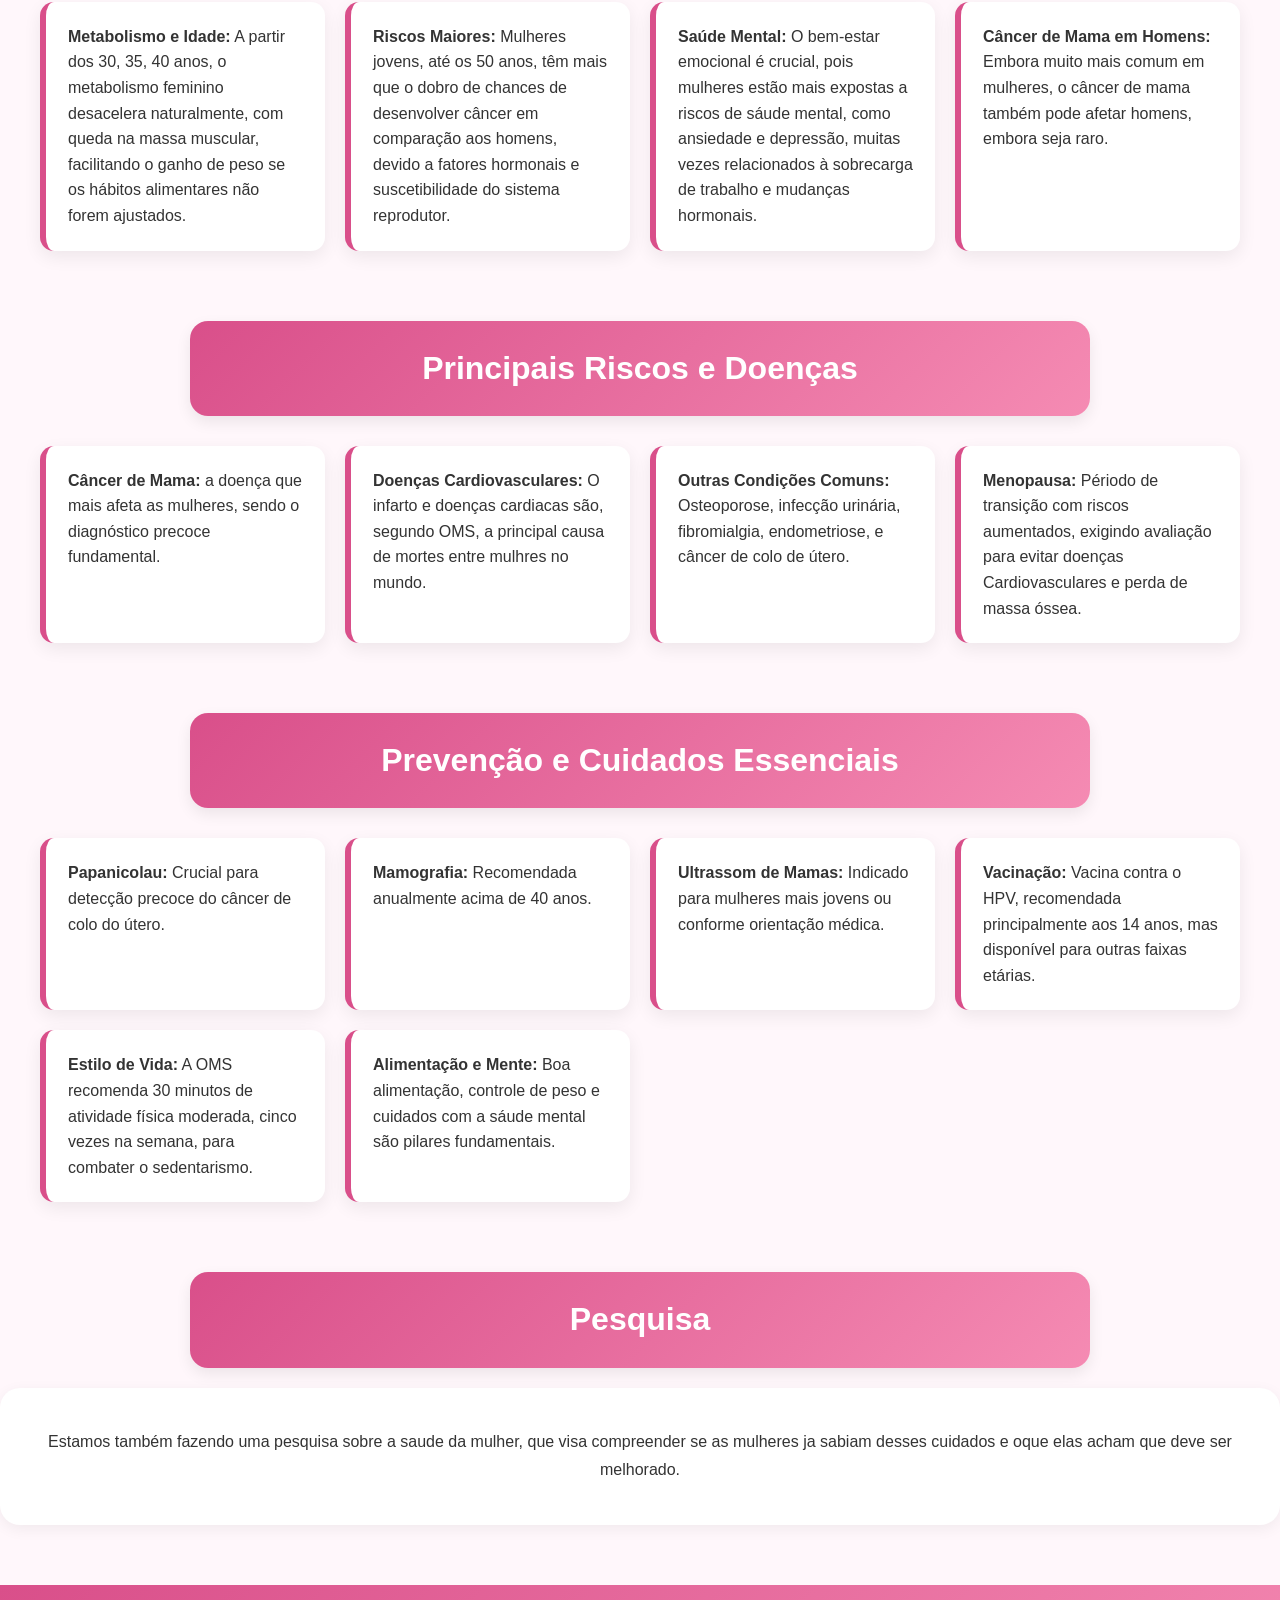
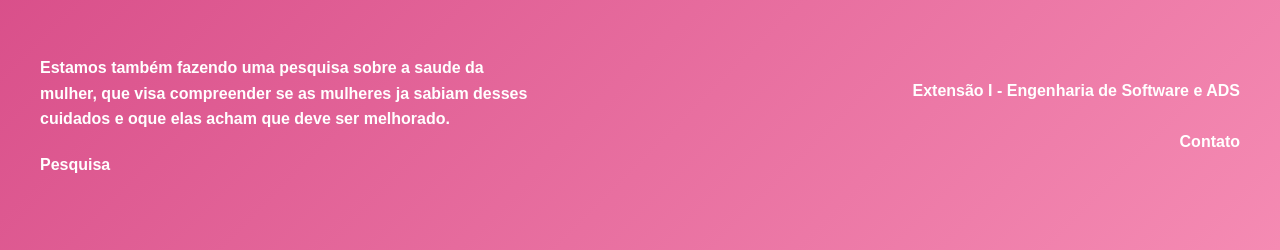
==== commit 8d2968a8: "Mudanças no rodapé Adicionado duas ancoras junto a parágrafos direcionando para pesquisa e contatos" ====
--- a/index.html
+++ b/index.html
@@ -121,7 +121,21 @@
     </main>
 
     <footer>
-        Extensão I - Engenharia de Software e ADS
+        <div class="container-footer">
+            
+            <div class="container-block-left">
+                <p>Estamos também fazendo uma pesquisa sobre a saude da mulher, que visa compreender se as mulheres ja sabiam desses cuidados e oque elas acham que deve ser melhorado.</p>
+                <a href="pesquisa.html">Pesquisa</a>
+                
+            </div>
+
+            <div class="container-block-right">
+                <p>Extensão I - Engenharia de Software e ADS</p>
+                    <a href="contatos_links/contatos.html" target="_blank">Contato</a>
+
+            </div>
+        </div>
+        
     </footer>
 </body>
 </html>
--- a/styles.css
+++ b/styles.css
@@ -1,3 +1,7 @@
+html{
+  scroll-behavior: smooth;
+}
+
 *{
   margin: 0;
   padding: 0;
@@ -175,6 +179,63 @@
   text-align: center;
 }
 
+.container-footer{
+  background: linear-gradient(135deg, #d94f8a, #f58bb3);
+  color: white;
+  display: flex;
+  justify-content: space-between;
+  align-items: center;
+  padding:  70px 40px;
+  margin-top: 60px;
+  flex-wrap: wrap;
+}
+
+.container-block-left{
+  max-width: 500px;
+  font-weight: bold;
+  color: white;
+  text-decoration: none;
+}
+
+.container-block-left a{
+  display: inline-block;
+  margin-top: 20px;
+  color: white;
+  text-decoration: none;
+  font-weight: bold;
+  border-bottom: 2px solid transparent;
+  transition: 0.3s;
+}
+
+.container-block-left a:hover{
+  border-bottom: 2px solid white;
+}
+
+.container-block-right{
+  text-align: right;
+  
+}
+
+.container-block-right p{
+  font-weight: bold;
+  font-size: 16px;
+  margin-bottom: 5px;
+}
+
+.container-block-right a{
+  display: inline-block;
+  margin-top: 20px;
+  color: white;
+  text-decoration: none;
+  font-weight: bold;
+  border-bottom: 2px solid transparent;
+  transition: 0.3s;
+}
+
+.container-block-right a:hover{
+  border-bottom: 2px solid white;
+}
+
 
 
 @media (max-width: 768px){
@@ -235,6 +296,17 @@
   .about img{
     height: 28vh;
   }
-}
-
-
+
+  .container-footer{
+    flex-direction: column;
+    text-align: center;
+    gap: 25px;
+    padding: 30px 20px;
+  }
+
+  .container-block-right{
+    text-align: center;
+  }
+}
+
+
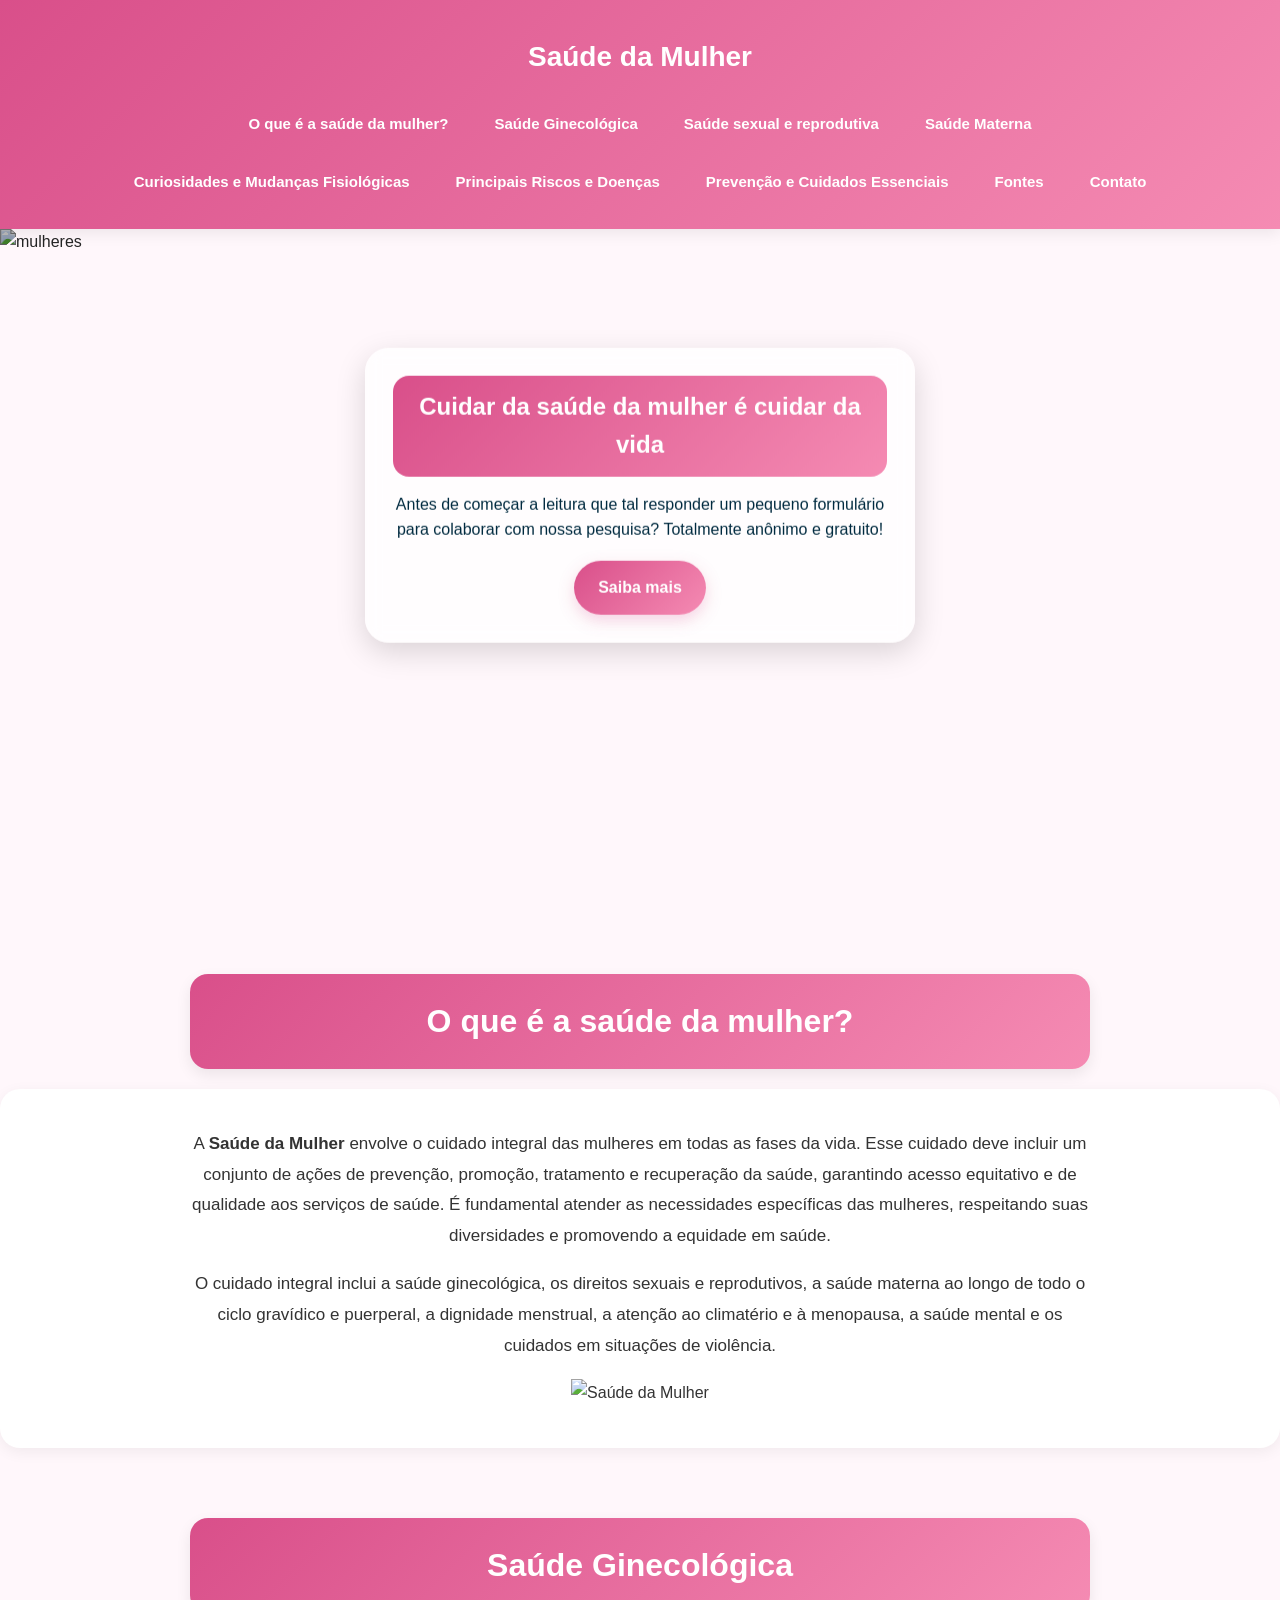
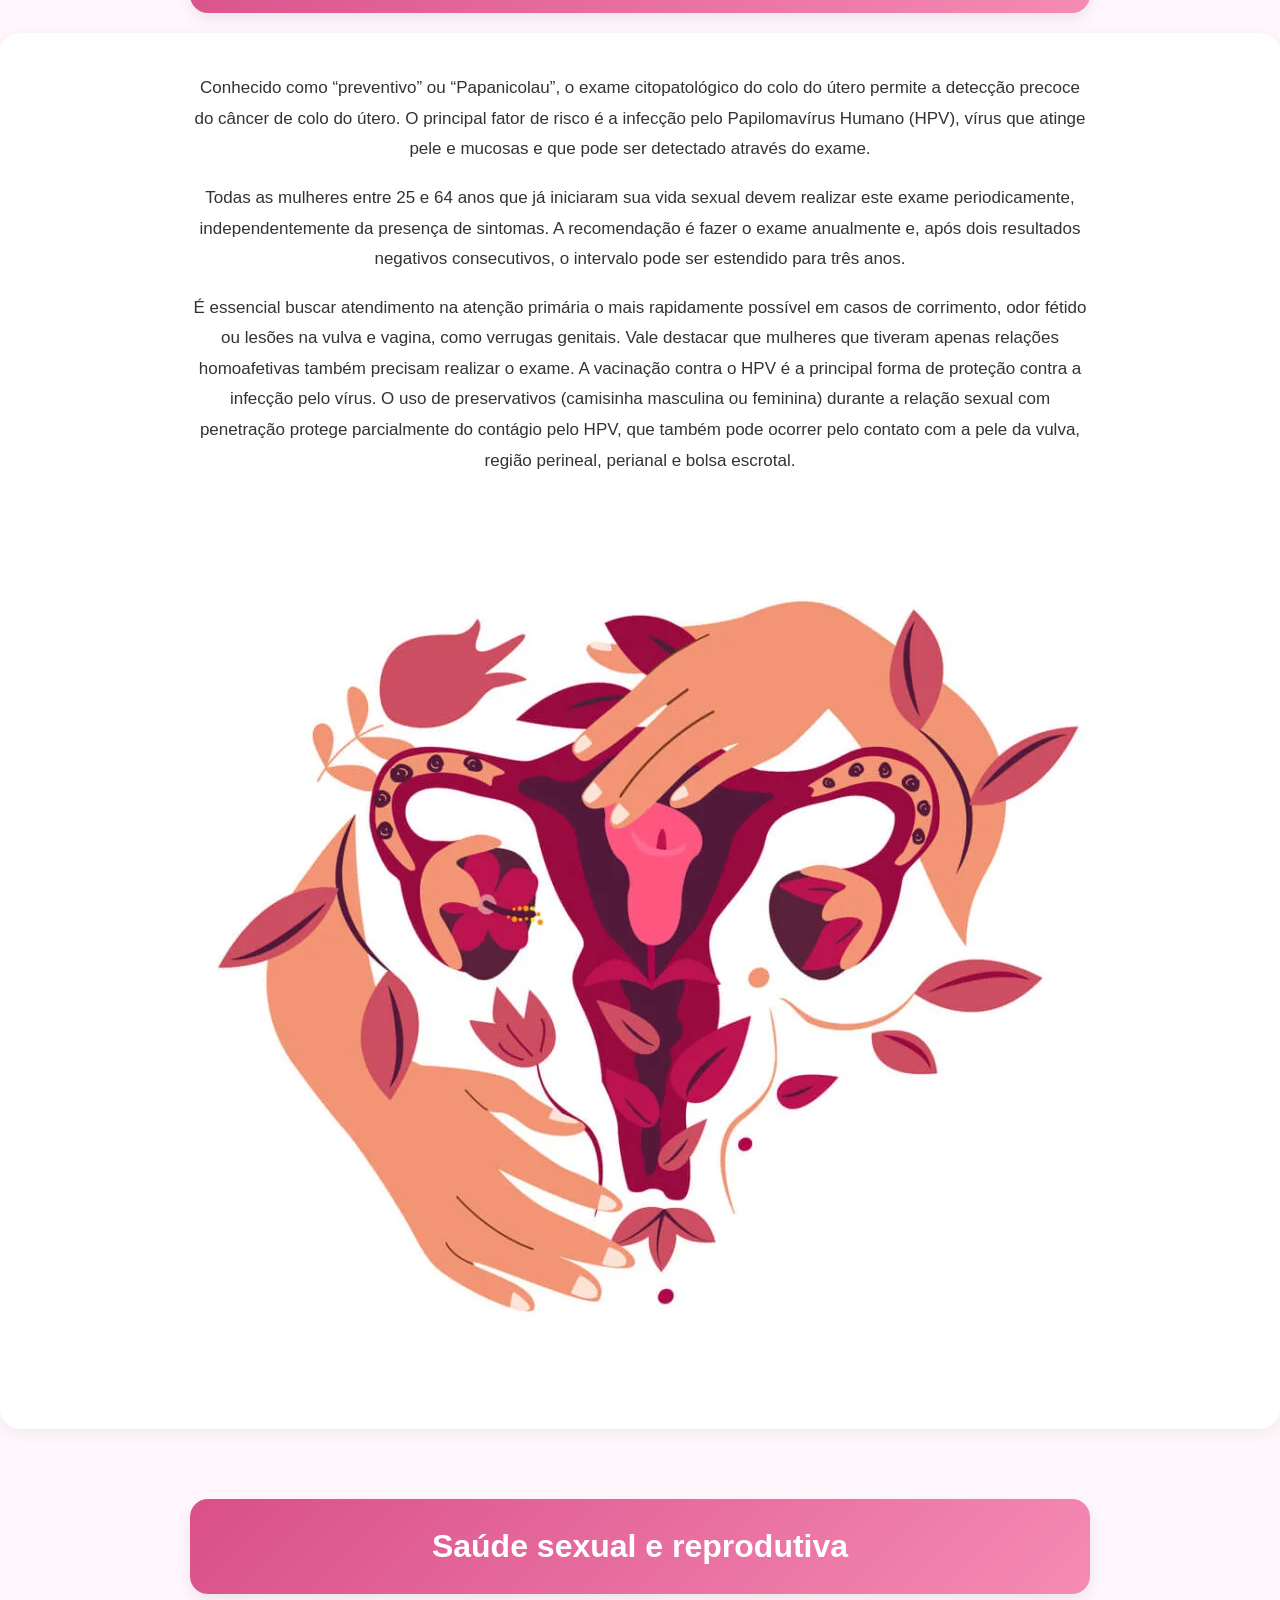
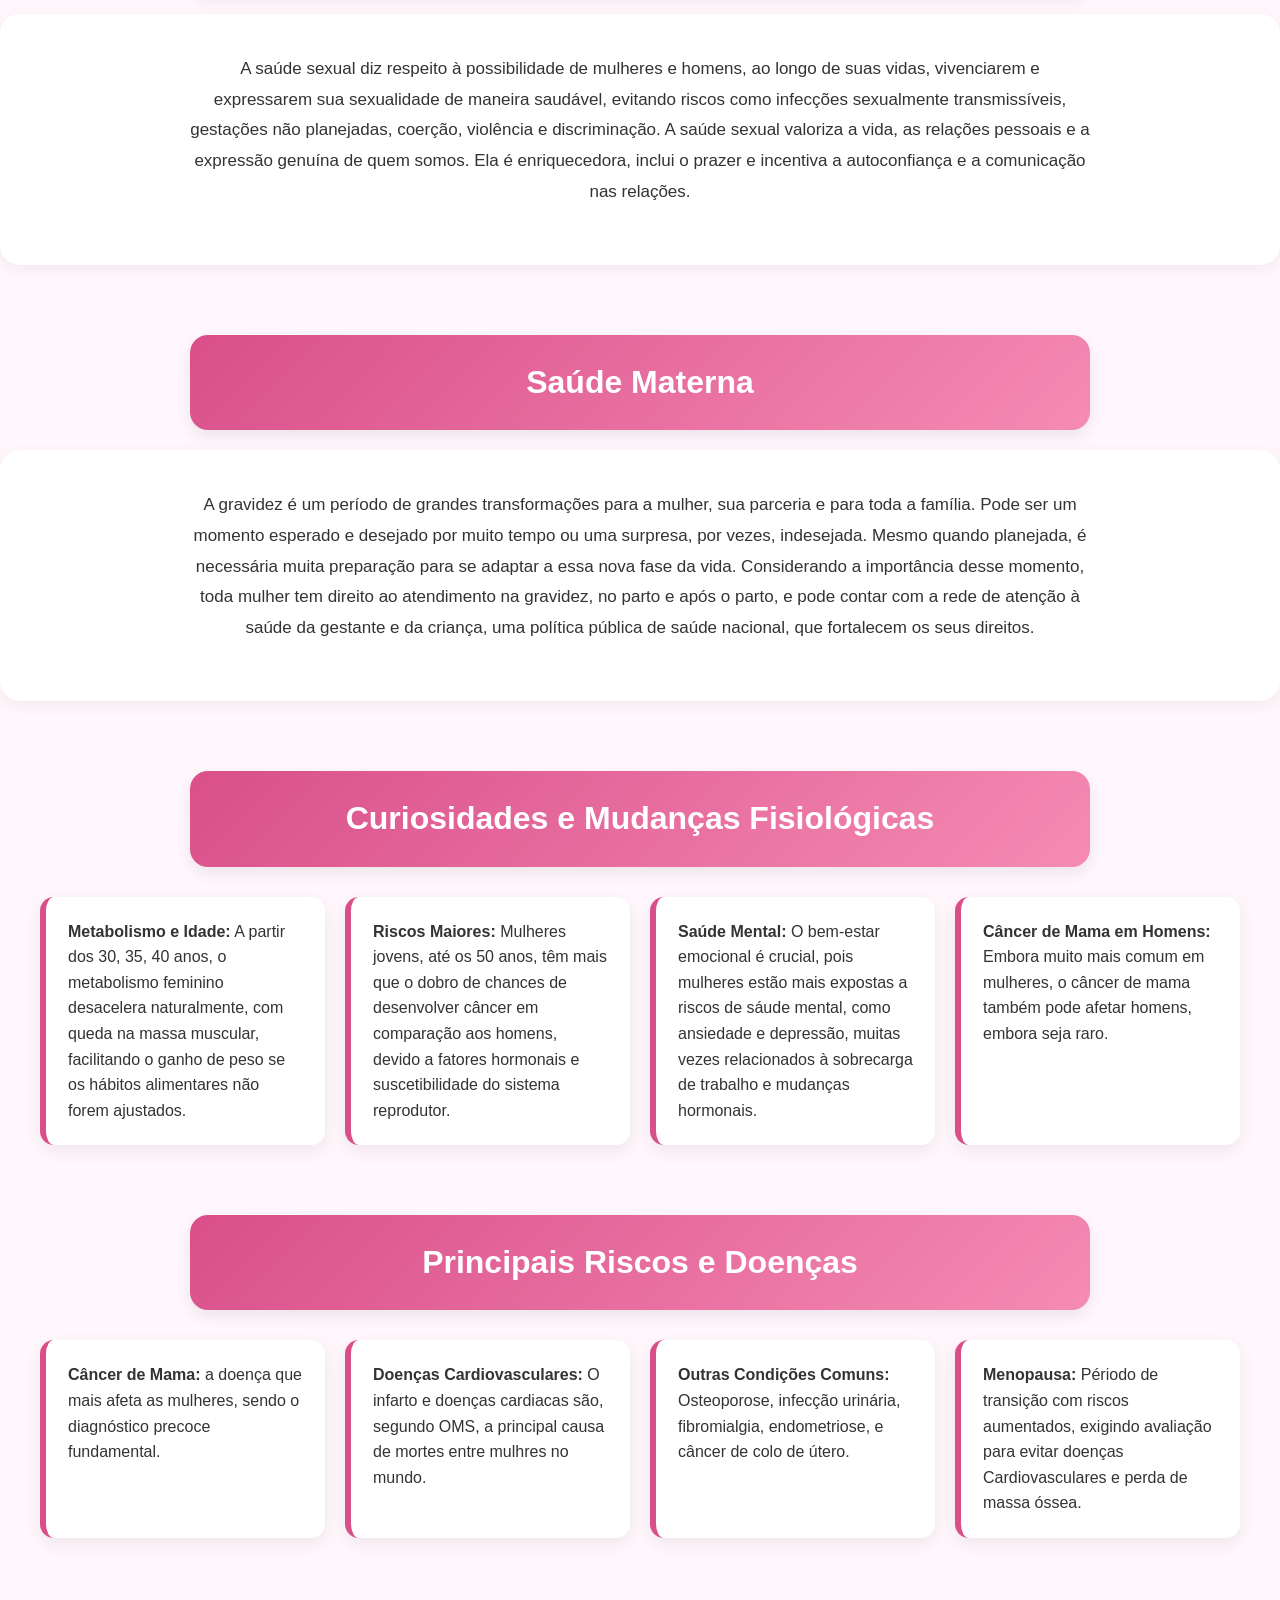
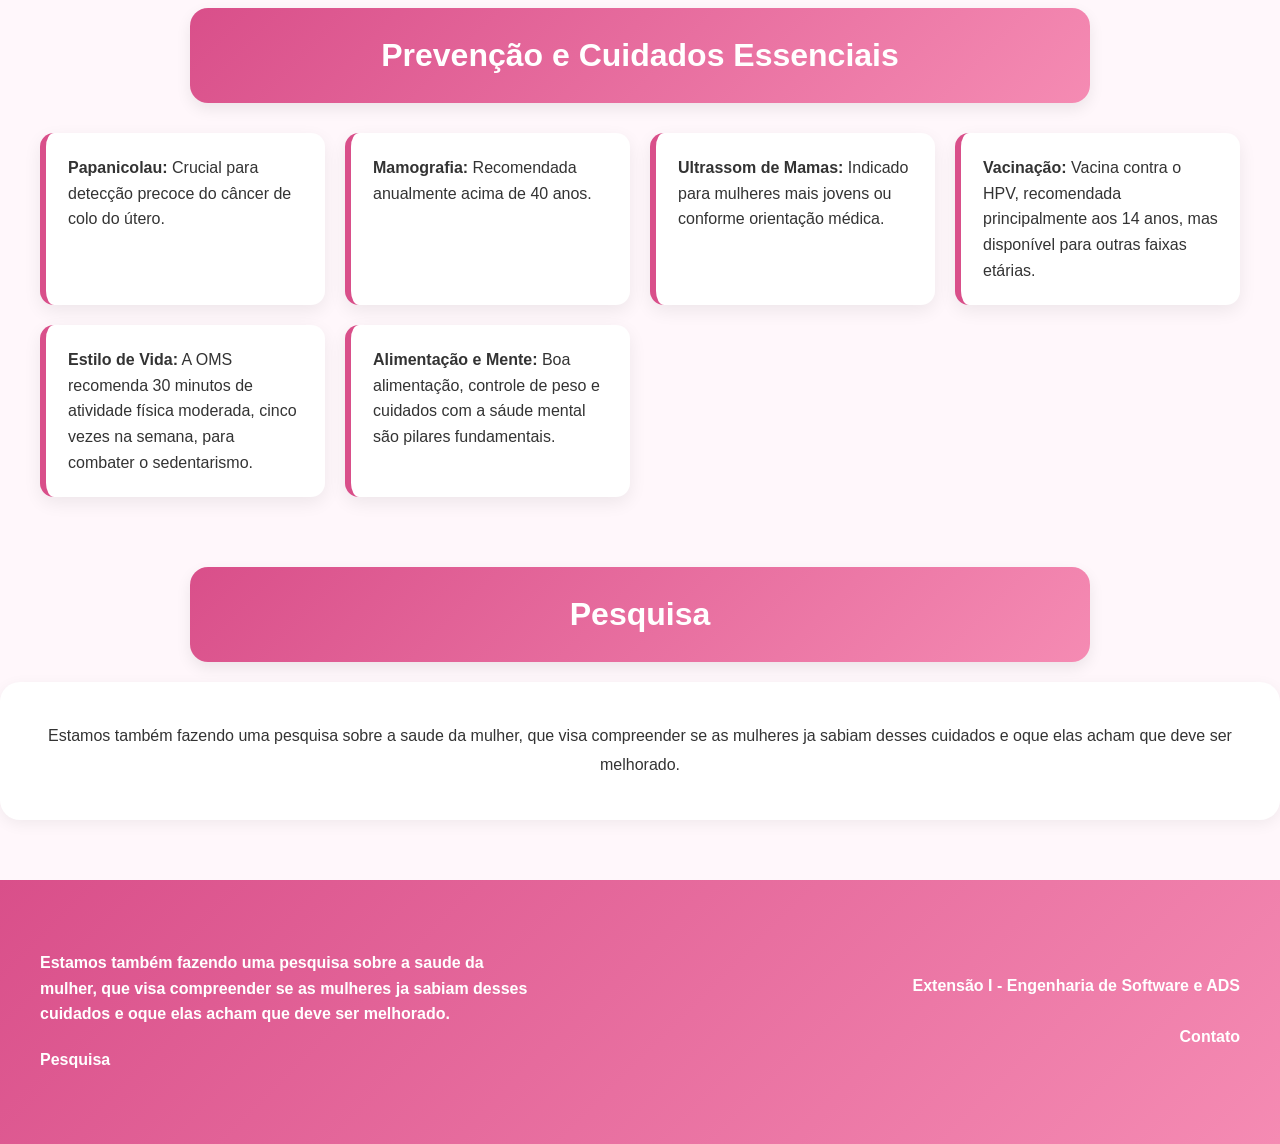
==== commit 291bd10a: "Adicionado imagem em saúde ginecológica" ====
--- a/index.html
+++ b/index.html
@@ -55,7 +55,9 @@
             <div class="about">
                 <p>Conhecido como “preventivo” ou “Papanicolau”, o exame citopatológico do colo do útero permite a detecção precoce do câncer de colo do útero. O principal fator de risco é a infecção pelo Papilomavírus Humano (HPV), vírus que atinge pele e mucosas e que pode ser detectado através do exame.</p>
                 <p>Todas as mulheres entre 25 e 64 anos que já iniciaram sua vida sexual devem realizar este exame periodicamente, independentemente da presença de sintomas. A recomendação é fazer o exame anualmente e, após dois resultados negativos consecutivos, o intervalo pode ser estendido para três anos.</p>
-                <p>É essencial buscar atendimento na atenção primária o mais rapidamente possível em casos de corrimento, odor fétido ou lesões na vulva e vagina, como verrugas genitais. Vale destacar que mulheres que tiveram apenas relações homoafetivas também precisam realizar o exame. A vacinação contra o HPV é a principal forma de proteção contra a infecção pelo vírus. O uso de preservativos (camisinha masculina ou feminina) durante a relação sexual com penetração protege parcialmente do contágio pelo HPV, que também pode ocorrer pelo contato com a pele da vulva, região perineal, perianal e bolsa escrotal.</p>
+                <p>É essencial buscar atendimento na atenção primária o mais rapidamente possível em casos de corrimento, odor fétido ou lesões na vulva e vagina, como verrugas genitais. Vale destacar que mulheres que tiveram apenas relações homoafetivas também precisam realizar o exame.
+                     A vacinação contra o HPV é a principal forma de proteção contra a infecção pelo vírus. O uso de preservativos (camisinha masculina ou feminina) durante a relação sexual com penetração protege parcialmente do contágio pelo HPV, que também pode ocorrer pelo contato com a pele da vulva, região perineal, perianal e bolsa escrotal.</p>
+                <img src="img/saudeginecologica.jpg">
             </div>
         </section>
             
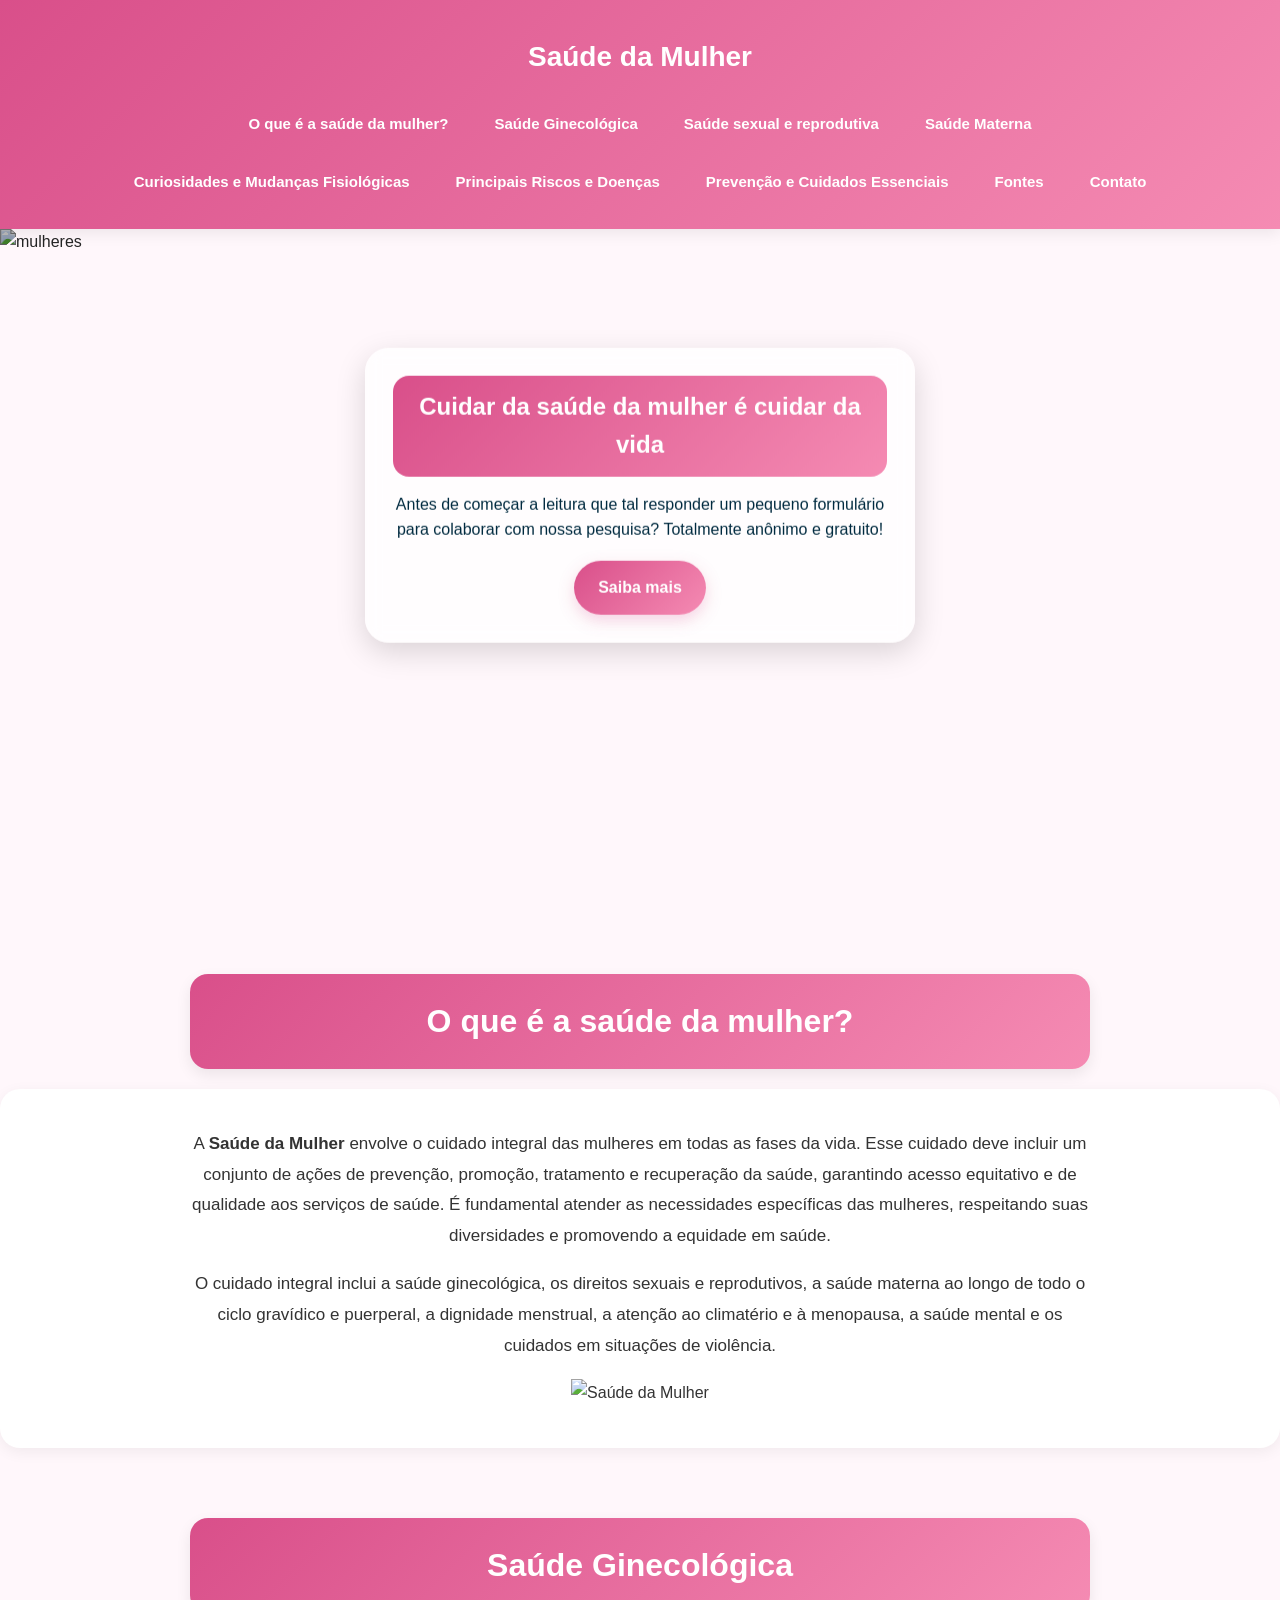
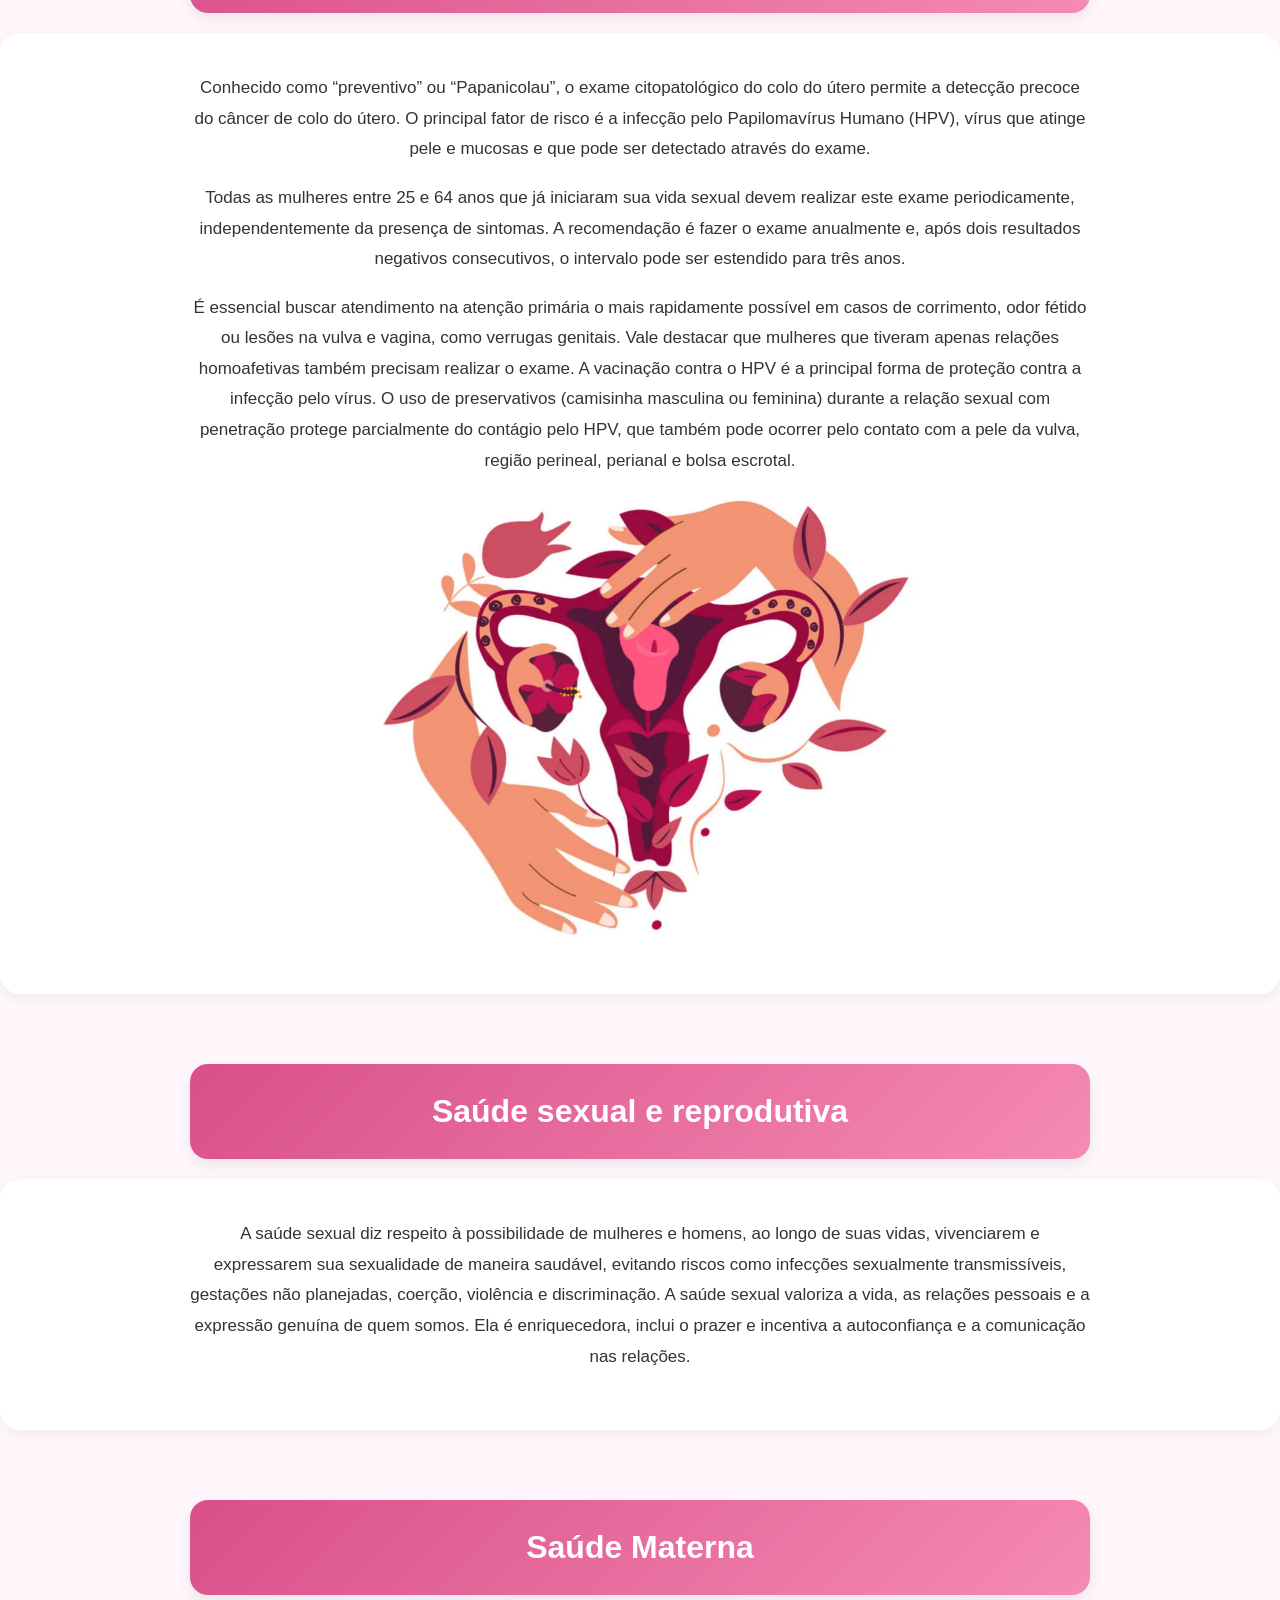
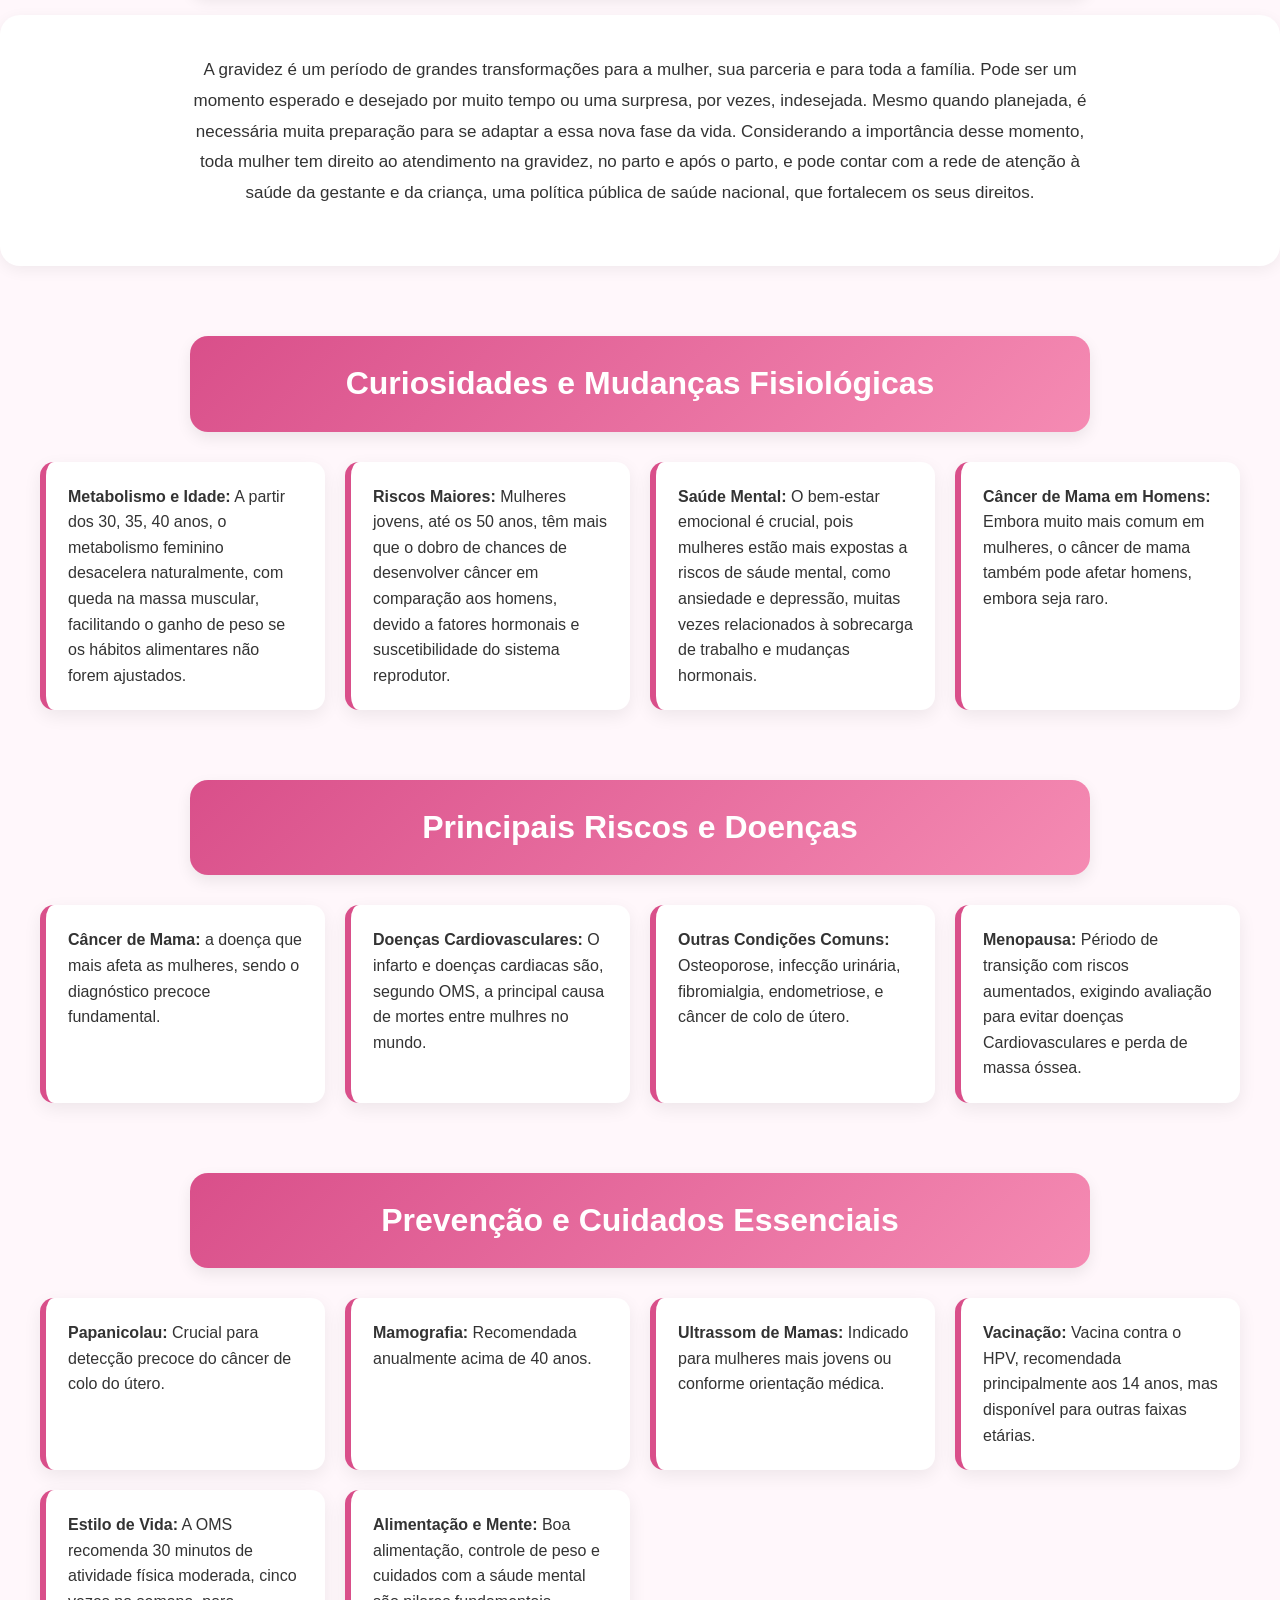
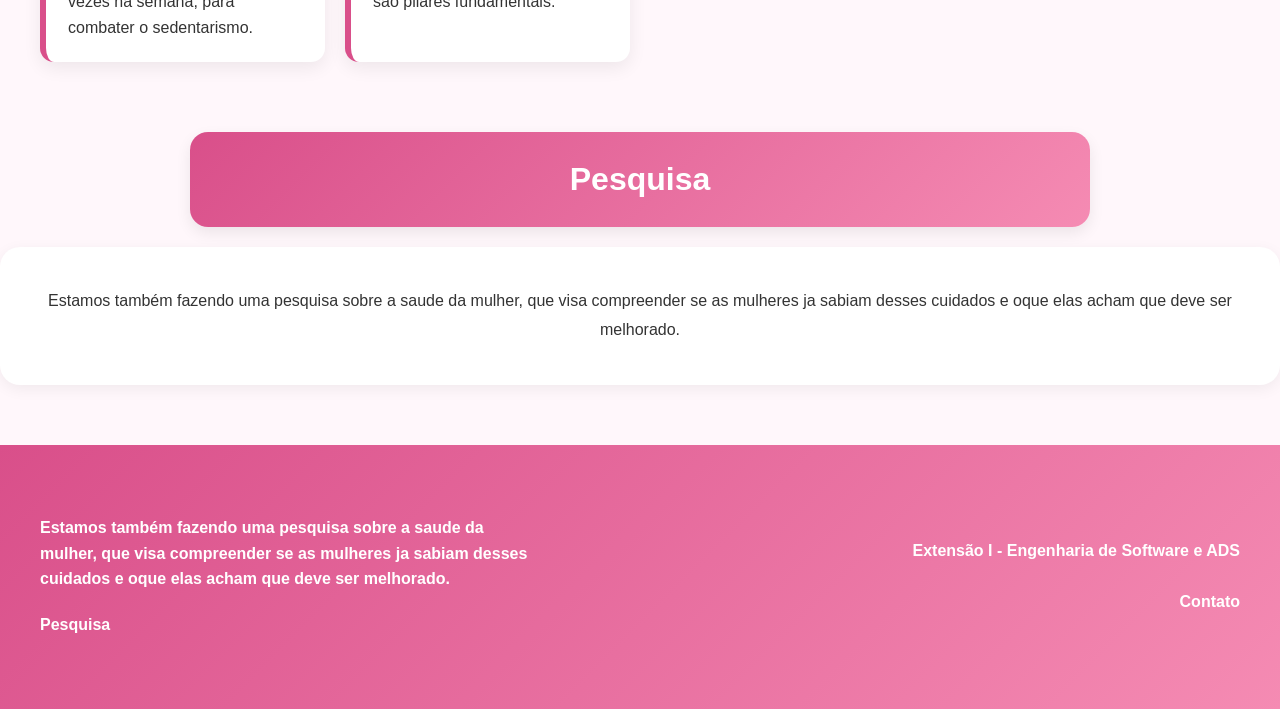
==== commit d5e71a6a: "Redimensionado Imagem Foi redimensionado a imagem da saude ginecologica" ====
--- a/index.html
+++ b/index.html
@@ -57,7 +57,7 @@
                 <p>Todas as mulheres entre 25 e 64 anos que já iniciaram sua vida sexual devem realizar este exame periodicamente, independentemente da presença de sintomas. A recomendação é fazer o exame anualmente e, após dois resultados negativos consecutivos, o intervalo pode ser estendido para três anos.</p>
                 <p>É essencial buscar atendimento na atenção primária o mais rapidamente possível em casos de corrimento, odor fétido ou lesões na vulva e vagina, como verrugas genitais. Vale destacar que mulheres que tiveram apenas relações homoafetivas também precisam realizar o exame.
                      A vacinação contra o HPV é a principal forma de proteção contra a infecção pelo vírus. O uso de preservativos (camisinha masculina ou feminina) durante a relação sexual com penetração protege parcialmente do contágio pelo HPV, que também pode ocorrer pelo contato com a pele da vulva, região perineal, perianal e bolsa escrotal.</p>
-                <img src="img/saudeginecologica.jpg">
+                <img src="img/img1.png">
             </div>
         </section>
             
--- a/styles.css
+++ b/styles.css
@@ -131,6 +131,10 @@
   box-shadow: 0 6px 15px rgba(0,0,0,0.08);
 }
 
+#saude_ginecologica img{
+  height: 50vh;
+}
+
 .about{
   background-color: white;
   padding: 40px 25px;
@@ -146,6 +150,10 @@
   margin: 0 auto 18px;
   font-size: 17px;
 }
+
+/*.about img{
+  height: 40vh;
+}*/
 
 
 
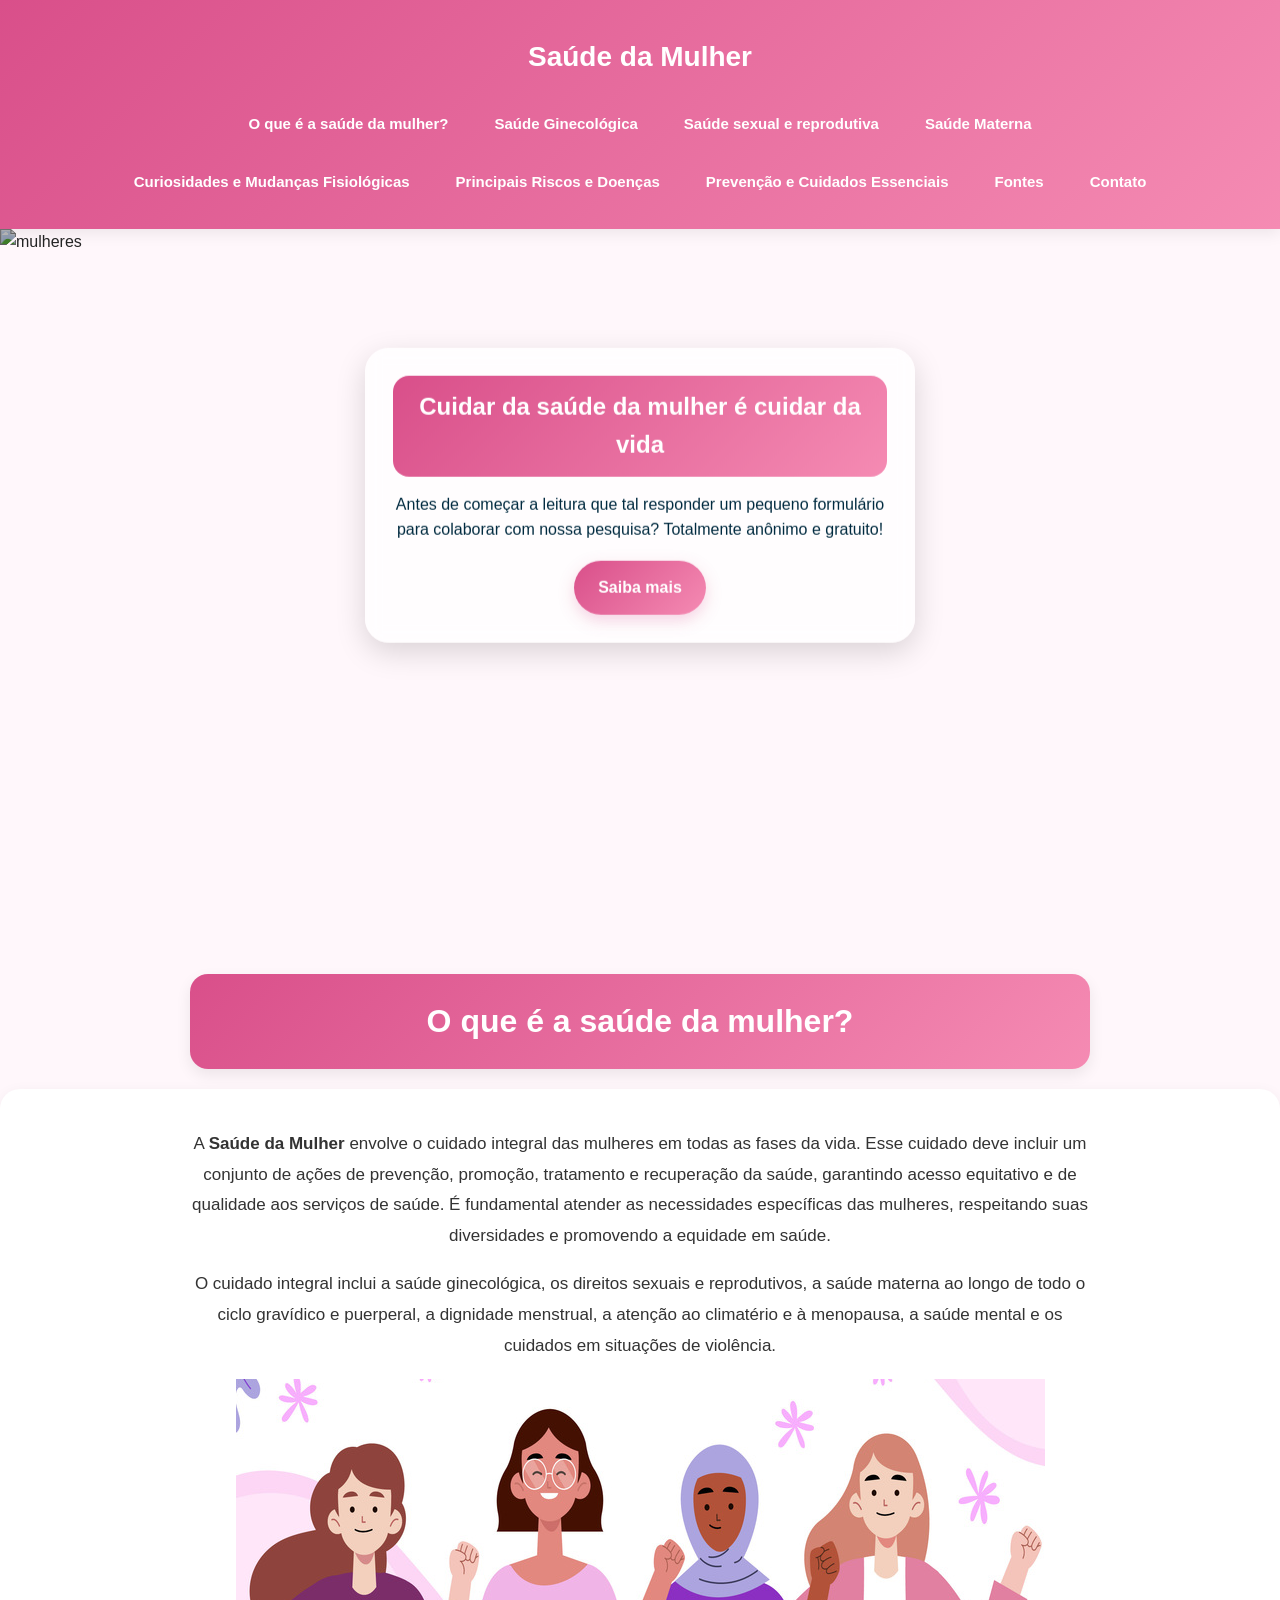
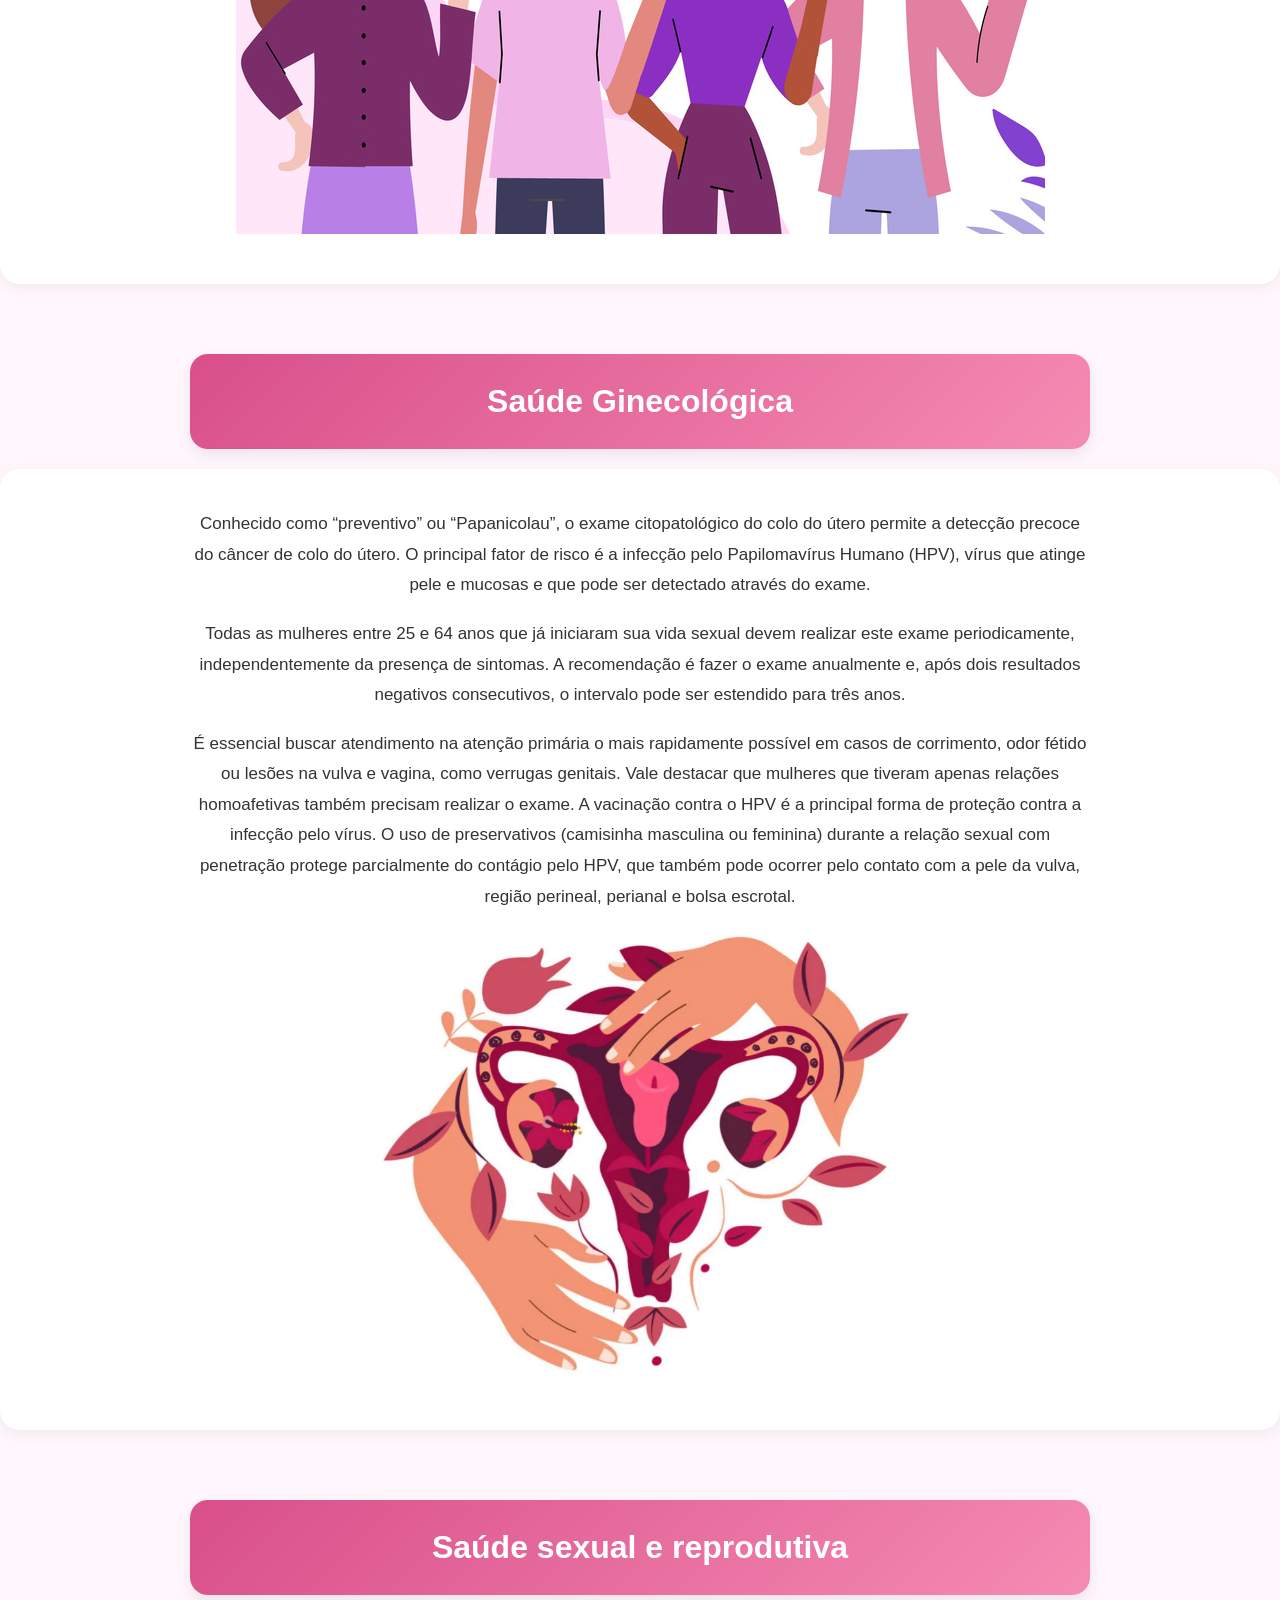
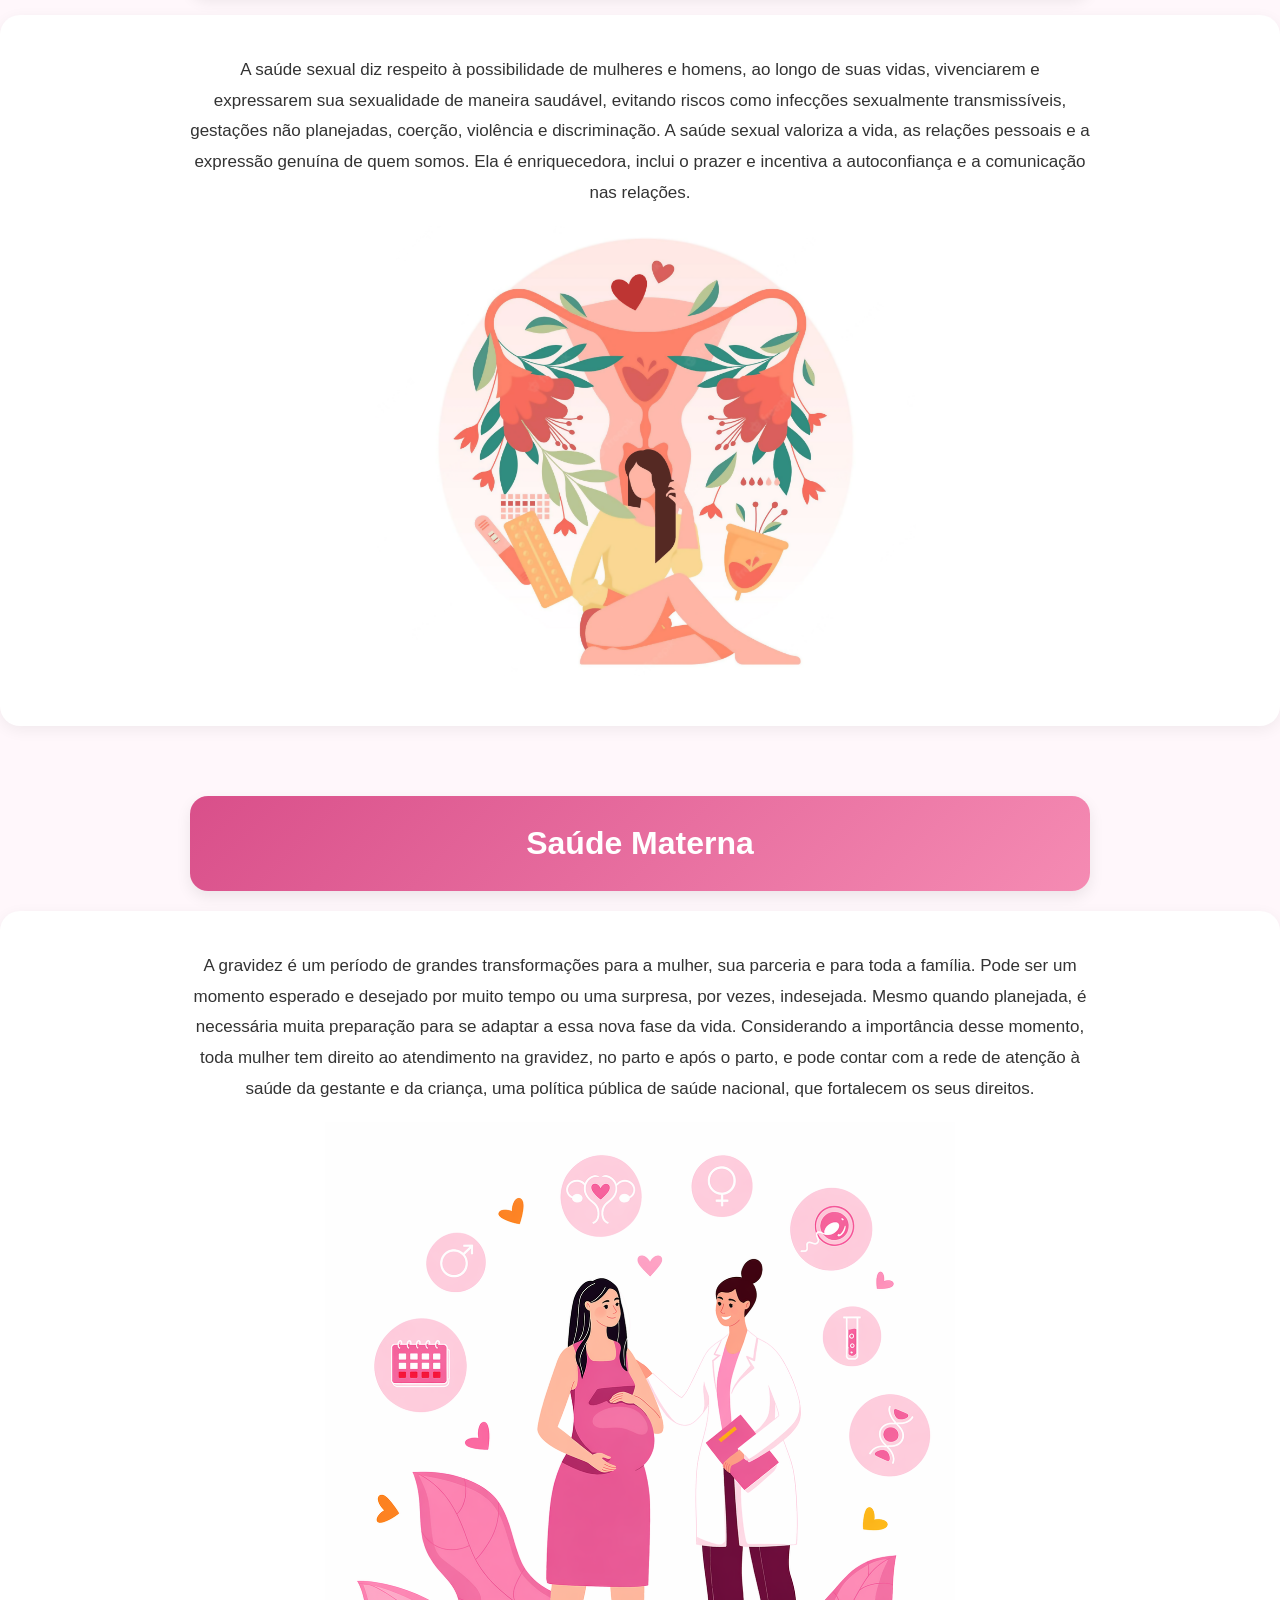
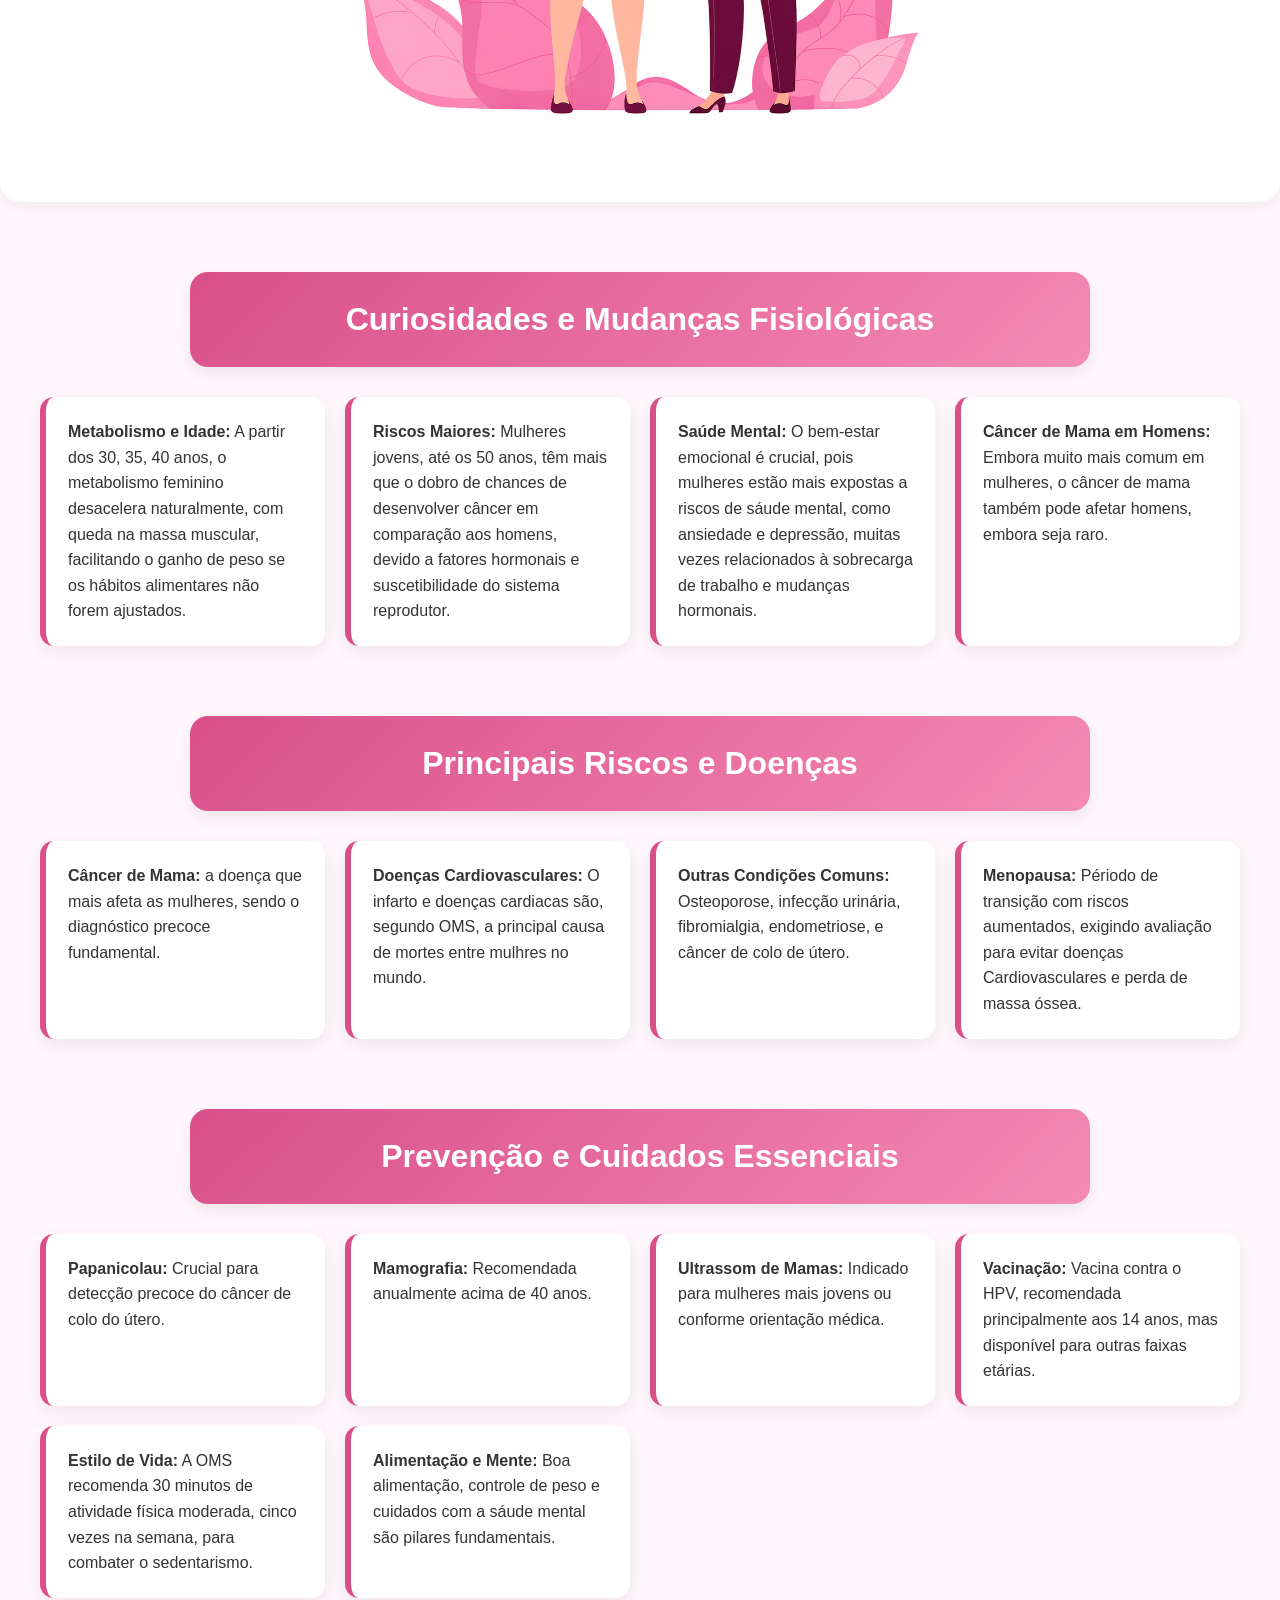
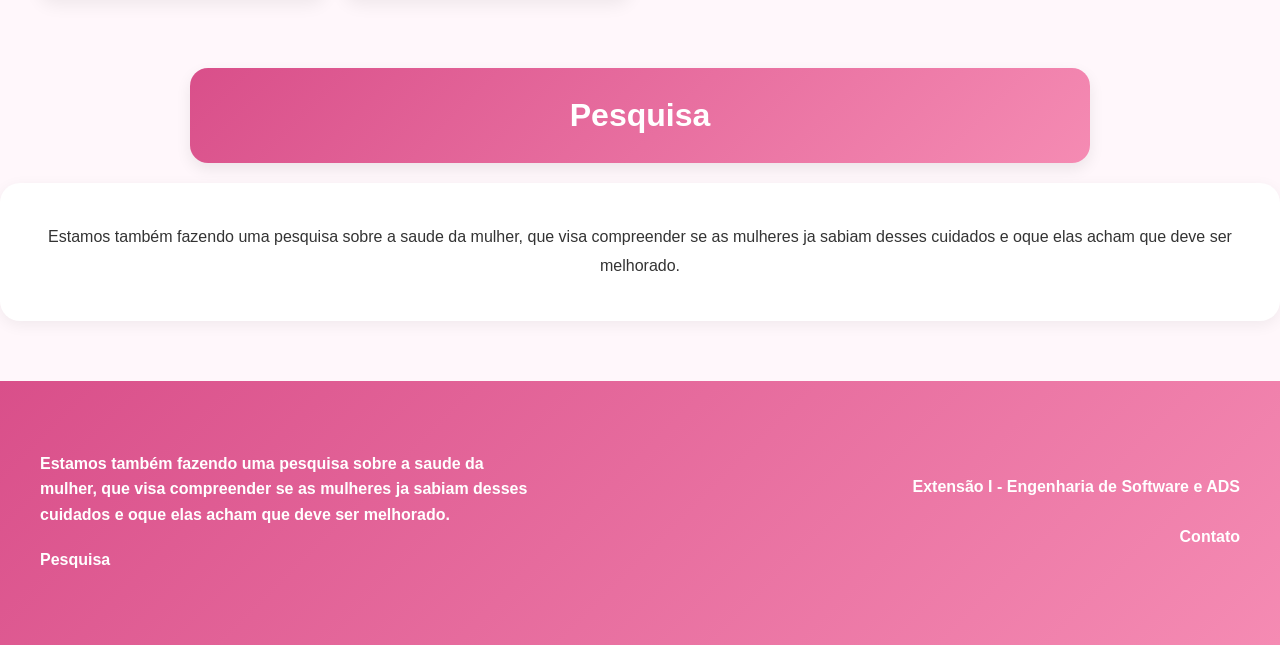
==== commit 646c6e17: "inserção de novas imagens foi inserido para os seguintes tópicos: saude materna, saude sexual e real" ====
--- a/index.html
+++ b/index.html
@@ -46,7 +46,7 @@
             <div class="about">
                 <p>A <strong>Saúde da Mulher</strong> envolve o cuidado integral das mulheres em todas as fases da vida. Esse cuidado deve incluir um conjunto de ações de prevenção, promoção, tratamento e recuperação da saúde, garantindo acesso equitativo e de qualidade aos serviços de saúde. É fundamental atender as necessidades específicas das mulheres, respeitando suas diversidades e promovendo a equidade em saúde.</p>
                 <p>O cuidado integral inclui a saúde ginecológica, os direitos sexuais e reprodutivos, a saúde materna ao longo de todo o ciclo gravídico e puerperal, a dignidade menstrual, a atenção ao climatério e à menopausa, a saúde mental e os cuidados em situações de violência.</p>
-                <img src="https://assets.melhorescola.com.br/20241203153042475.jpg" alt="Saúde da Mulher">
+                <img src="img/geral.png" alt="Saúde da Mulher">
             </div>
         </section>
 
@@ -57,7 +57,7 @@
                 <p>Todas as mulheres entre 25 e 64 anos que já iniciaram sua vida sexual devem realizar este exame periodicamente, independentemente da presença de sintomas. A recomendação é fazer o exame anualmente e, após dois resultados negativos consecutivos, o intervalo pode ser estendido para três anos.</p>
                 <p>É essencial buscar atendimento na atenção primária o mais rapidamente possível em casos de corrimento, odor fétido ou lesões na vulva e vagina, como verrugas genitais. Vale destacar que mulheres que tiveram apenas relações homoafetivas também precisam realizar o exame.
                      A vacinação contra o HPV é a principal forma de proteção contra a infecção pelo vírus. O uso de preservativos (camisinha masculina ou feminina) durante a relação sexual com penetração protege parcialmente do contágio pelo HPV, que também pode ocorrer pelo contato com a pele da vulva, região perineal, perianal e bolsa escrotal.</p>
-                <img src="img/img1.png">
+                <img src="img/saude ginecologica.png">
             </div>
         </section>
             
@@ -67,6 +67,7 @@
                 <p>A saúde sexual diz respeito à possibilidade de mulheres e homens, ao longo de suas vidas,
                 vivenciarem e expressarem sua sexualidade de maneira saudável, evitando riscos como infecções sexualmente transmissíveis, gestações não planejadas, coerção, violência e discriminação.
                 A saúde sexual valoriza a vida, as relações pessoais e a expressão genuína de quem somos. Ela é enriquecedora, inclui o prazer e incentiva a autoconfiança e a comunicação nas relações.</p>
+                <img src="img/saude_sexual.png">
             </div>
         </section>
 
@@ -77,6 +78,7 @@
                 por vezes, indesejada. Mesmo quando planejada, é necessária muita preparação para se adaptar a essa nova fase da vida.
                 Considerando a importância desse momento, toda mulher tem direito ao atendimento na gravidez, no parto e após o parto, e pode contar com a rede de atenção à saúde da gestante e da criança,
                 uma política pública de saúde nacional, que fortalecem os seus direitos.</p>
+                <img src="img/saude_materna.png">
             </div>
         </section>
 
--- a/styles.css
+++ b/styles.css
@@ -135,6 +135,14 @@
   height: 50vh;
 }
 
+#saude_sexual img{
+  height: 50vh;
+}
+
+#saude_materna img{
+  height: 70vh;
+  width: 70vh;
+}
 .about{
   background-color: white;
   padding: 40px 25px;
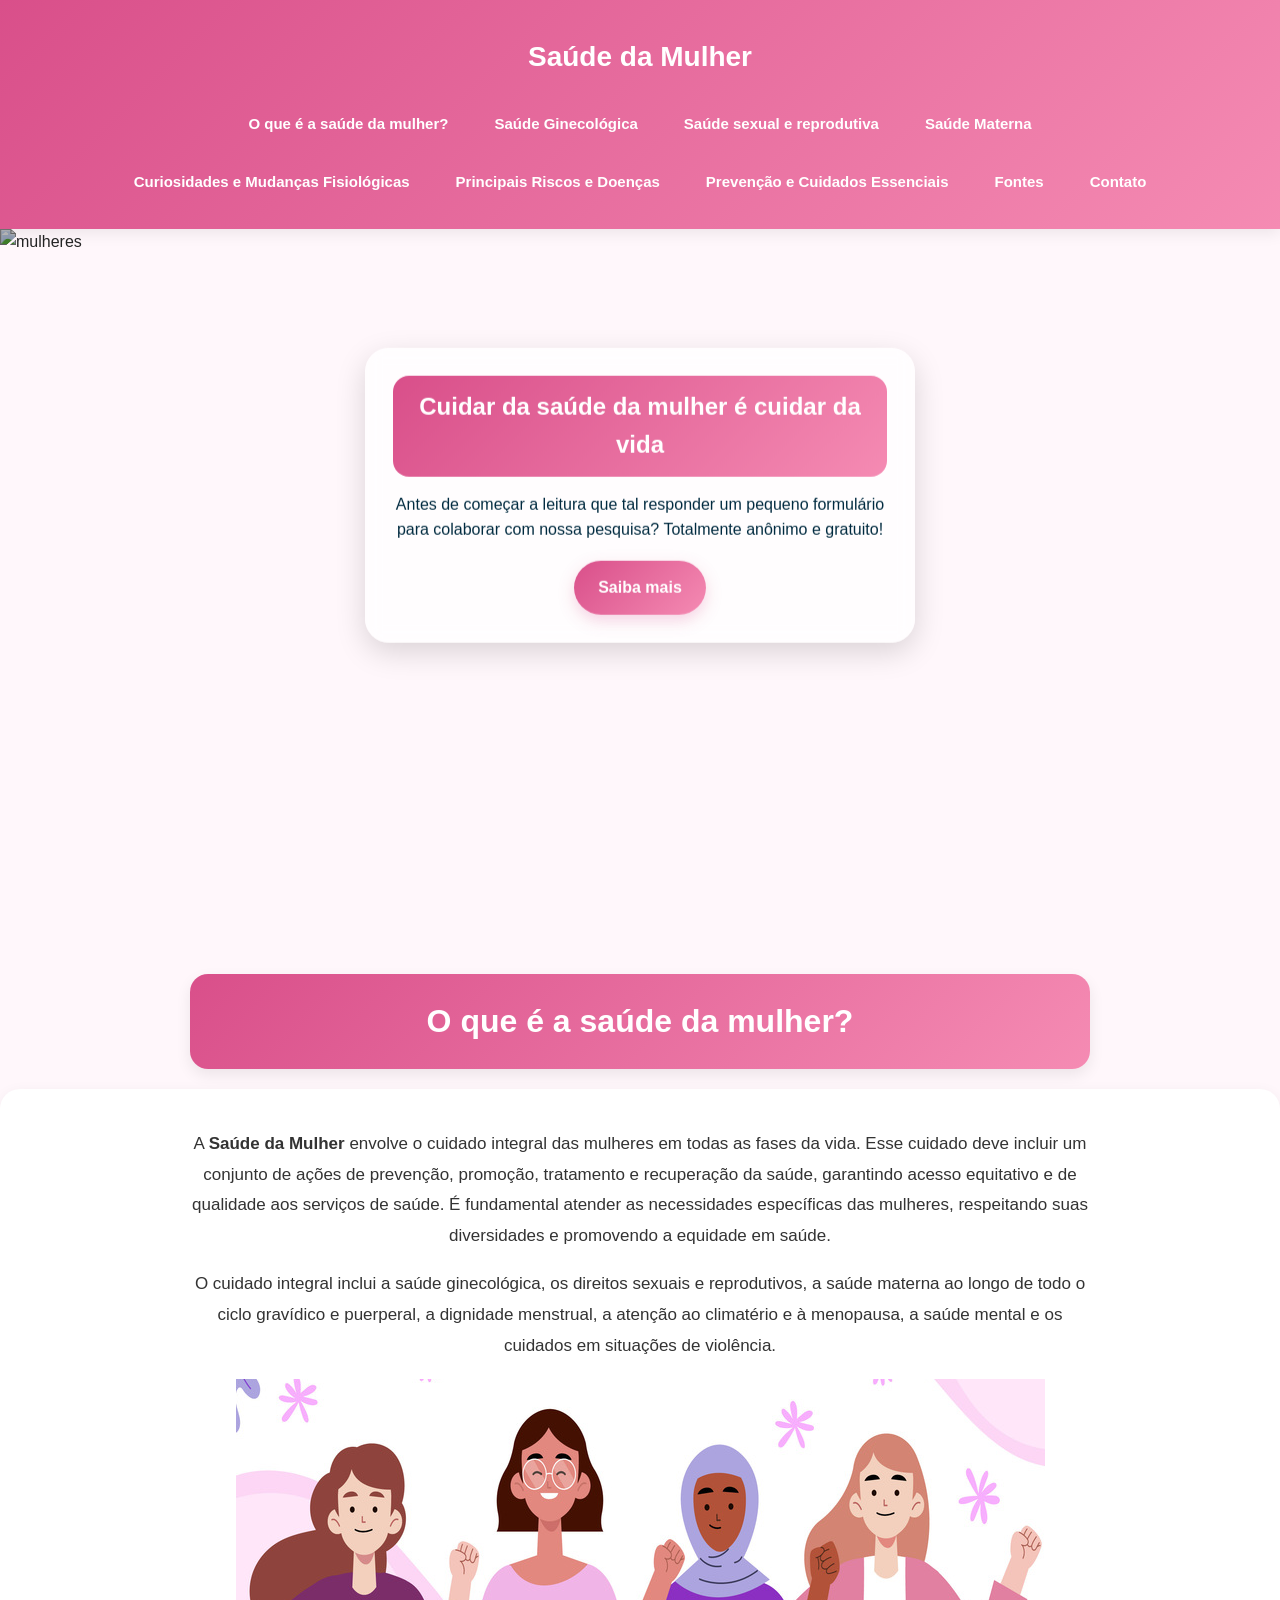
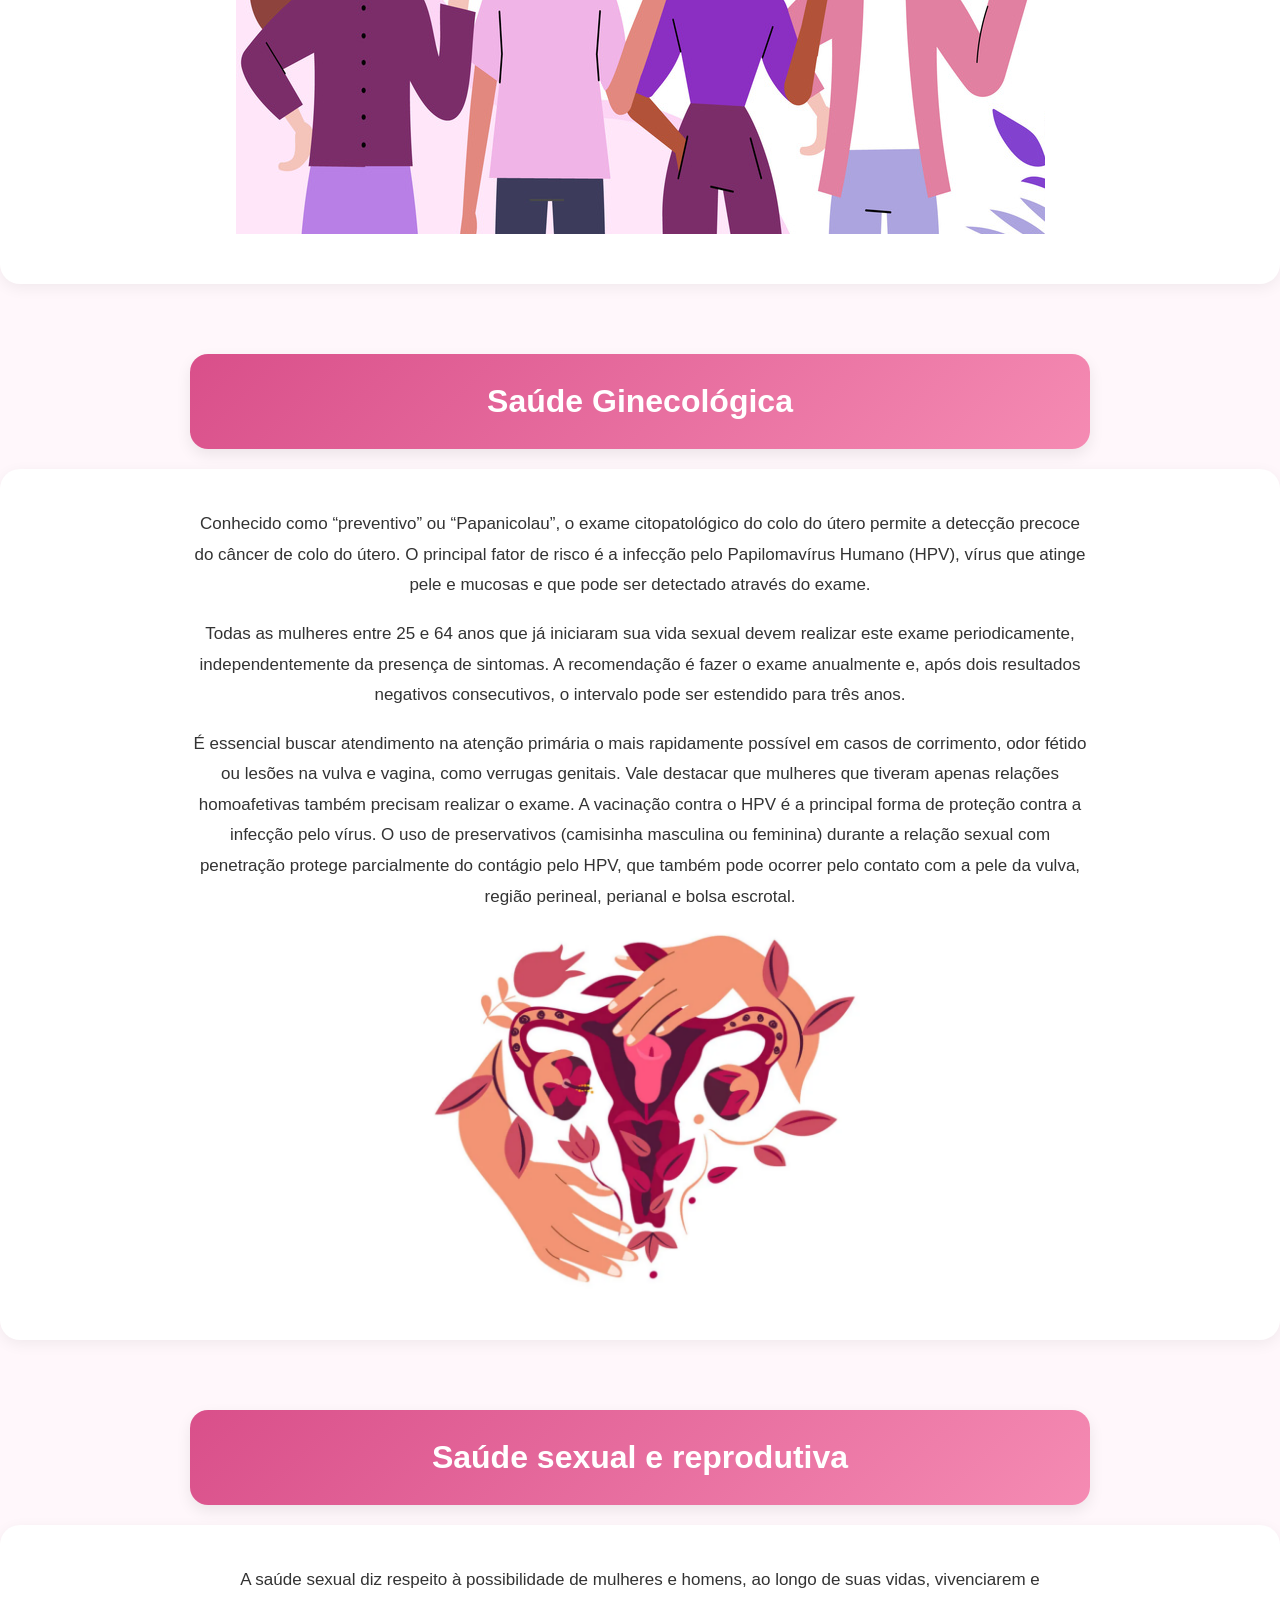
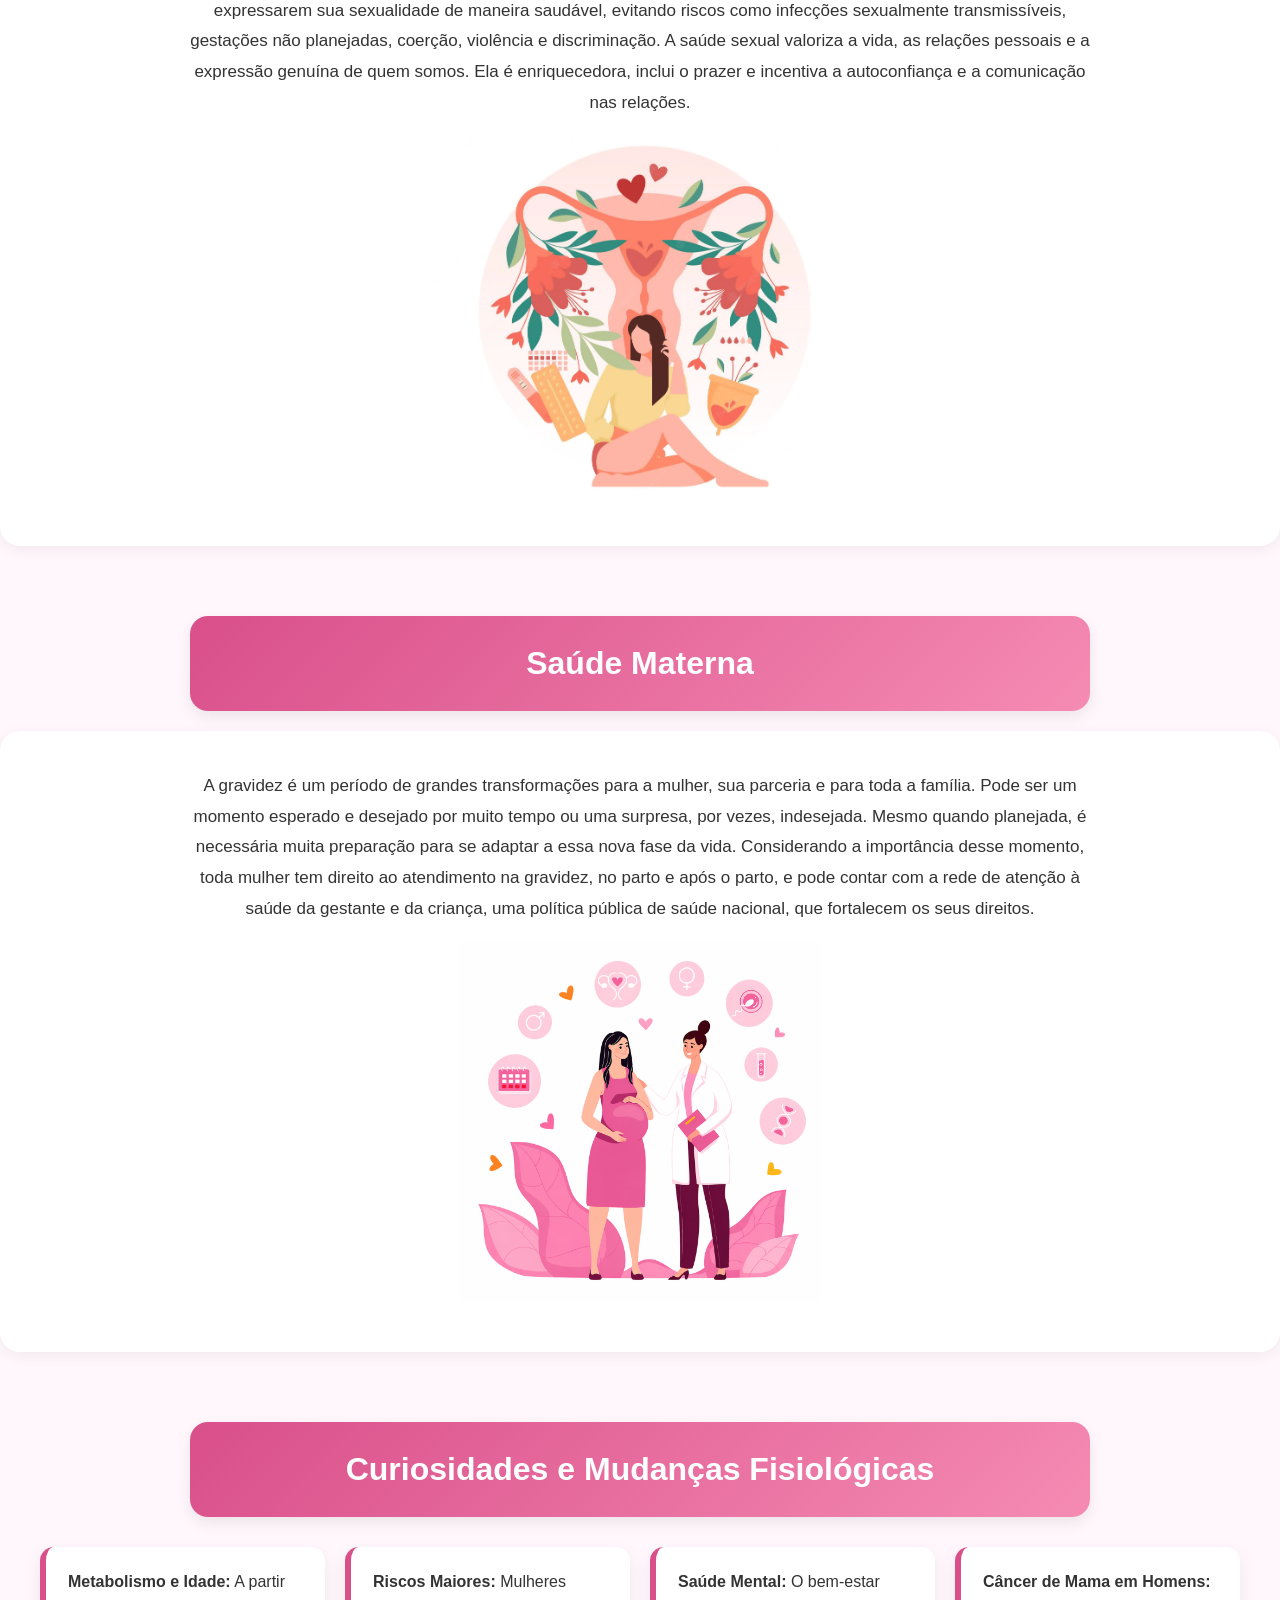
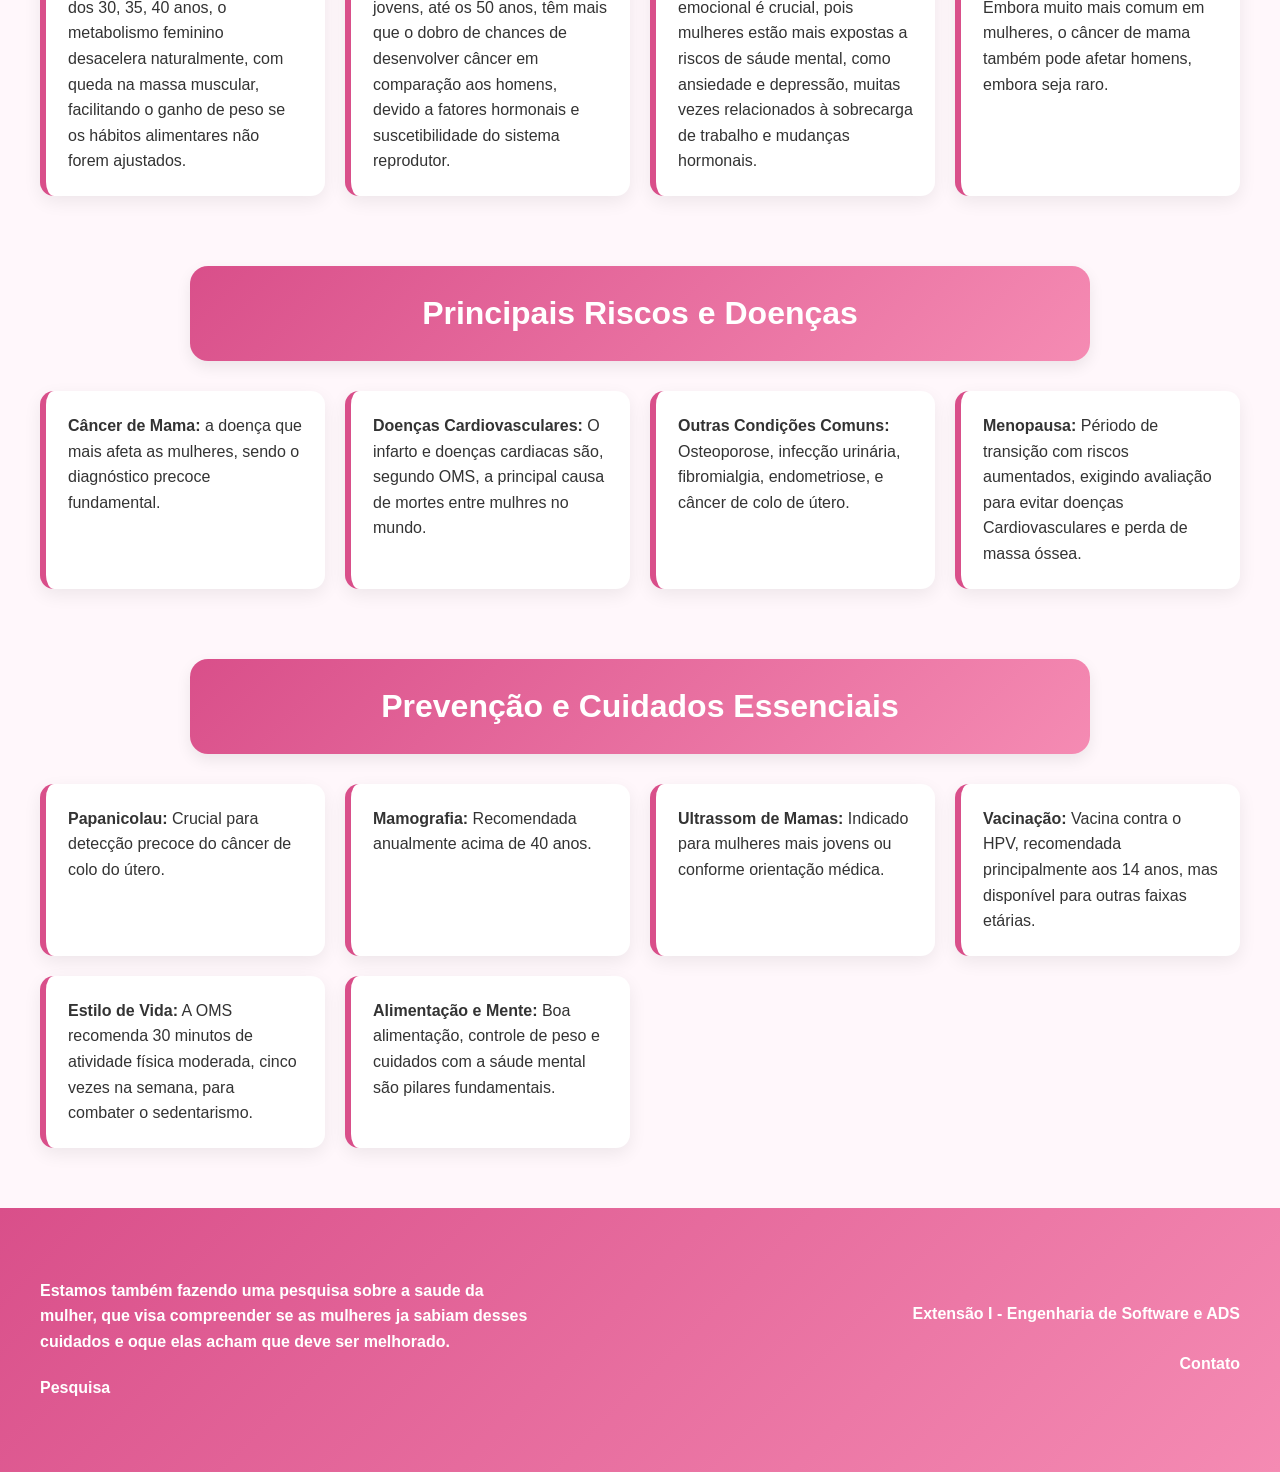
==== commit caa6ab7d: "Adicionado parte de Pesquisa" ====
--- a/index.html
+++ b/index.html
@@ -113,15 +113,6 @@
                 <div class="tip"><strong>Alimentação e Mente:</strong> Boa alimentação, controle de peso e cuidados com a sáude mental são pilares fundamentais.</div>
             </div>
         </section>
-
-        <section id="pesquisa">
-            <h2 class="section-title">Pesquisa</h2>
-            <div class="about">
-                Estamos também fazendo uma pesquisa sobre a saude da mulher, que visa compreender se as mulheres ja sabiam desses cuidados e oque elas acham que deve ser melhorado. 
-                
-            </div>
-        </section>
-    
     </main>
 
     <footer>
--- a/styles.css
+++ b/styles.css
@@ -132,17 +132,17 @@
 }
 
 #saude_ginecologica img{
-  height: 50vh;
+  height: 40vh;
 }
 
 #saude_sexual img{
-  height: 50vh;
+  height: 40vh;
 }
 
 #saude_materna img{
-  height: 70vh;
-  width: 70vh;
-}
+  height: 40vh;
+}
+
 .about{
   background-color: white;
   padding: 40px 25px;
@@ -159,6 +159,7 @@
   font-size: 17px;
 }
 
+
 /*.about img{
   height: 40vh;
 }*/
@@ -252,6 +253,92 @@
   border-bottom: 2px solid white;
 }
 
+/*===Pesquisa===*/
+
+.cards-pesquisa{
+    display: flex;
+    justify-content: center;
+    gap: 25px;
+    flex-wrap: wrap;
+    margin: 30px auto;
+}
+
+.card-info{
+    background: white;
+    width: 260px;
+    padding: 25px;
+    text-align: center;
+    border-radius: 20px;
+    box-shadow: 0 5px 15px rgba(0,0,0,0.08);
+}
+
+.card-info h3{
+    color: #d94f8a;
+    margin-bottom: 10px;
+}
+
+.card-info span{
+    display: block;
+    font-size: 42px;
+    font-weight: bold;
+    color: #f58bb3;
+}
+
+.grafico-container{
+    max-width: 1000px;
+    margin: 30px auto;
+    display: grid;
+    grid-template-columns: repeat(auto-fit,minmax(350px,1fr));
+    gap: 25px;
+}
+
+.grafico-card{
+    background: white;
+    padding: 25px;
+    border-radius: 20px;
+    box-shadow: 0 5px 15px rgba(0,0,0,0.08);
+}
+
+.grafico-card h3{
+    margin-bottom: 20px;
+    color: #d94f8a;
+}
+
+.barra{
+    margin-bottom: 20px;
+}
+
+.barra span{
+    display: block;
+    margin-bottom: 6px;
+    font-weight: bold;
+}
+
+.progresso{
+    height: 20px;
+    border-radius: 20px;
+    background: linear-gradient(135deg,#d94f8a,#f58bb3);
+}
+
+.sim{
+    width: 72%;
+}
+
+.nao{
+    width: 28%;
+}
+
+.info{
+    width: 85%;
+}
+
+.atendimento{
+    width: 65%;
+}
+
+.exames{
+    width: 55%;
+}
 
 
 @media (max-width: 768px){
@@ -310,7 +397,22 @@
   }
 
   .about img{
-    height: 28vh;
+    height: 24vh;
+  }
+
+  #saude_ginecologica img{
+    width: 100%;
+    height: auto;
+  }
+
+  #saude_sexual img{
+    width: 100%;
+    height: auto;
+  }
+
+  #saude_materna img{
+    width: 100%;
+    height: auto;
   }
 
   .container-footer{
